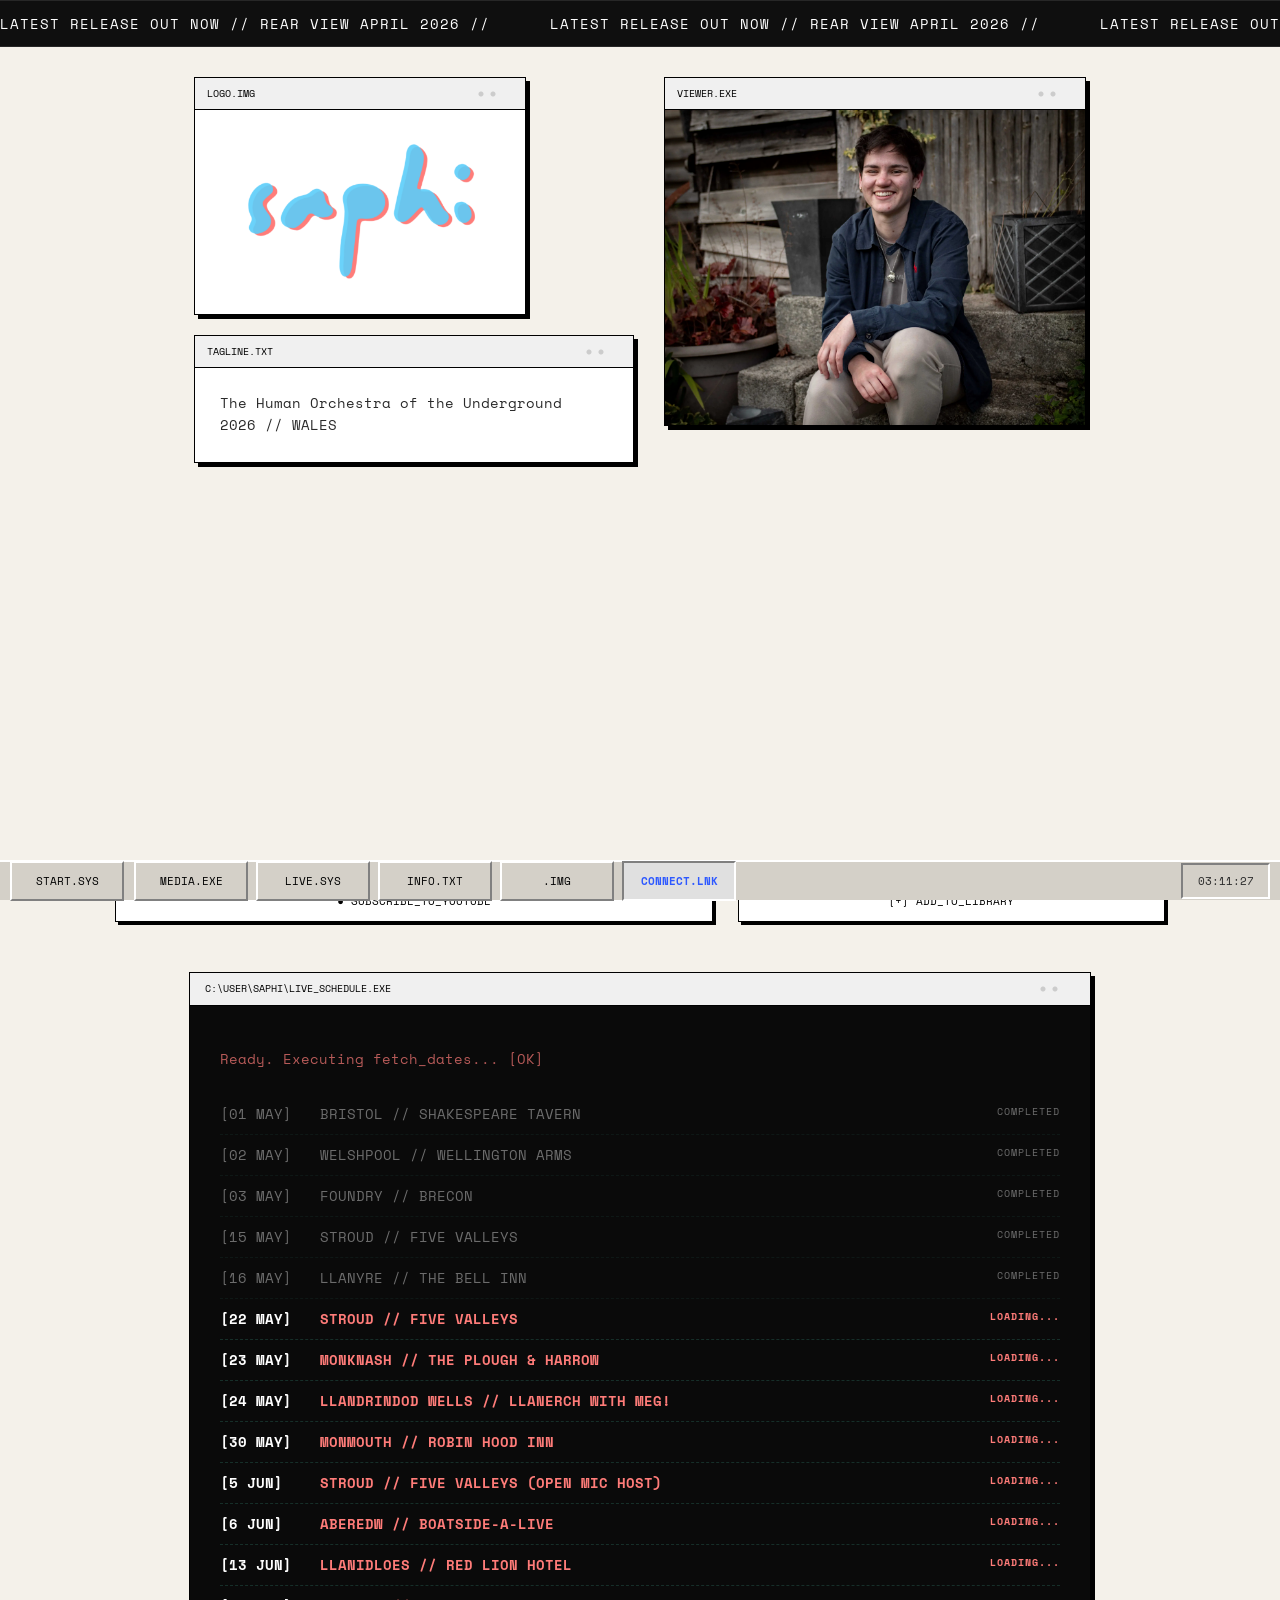
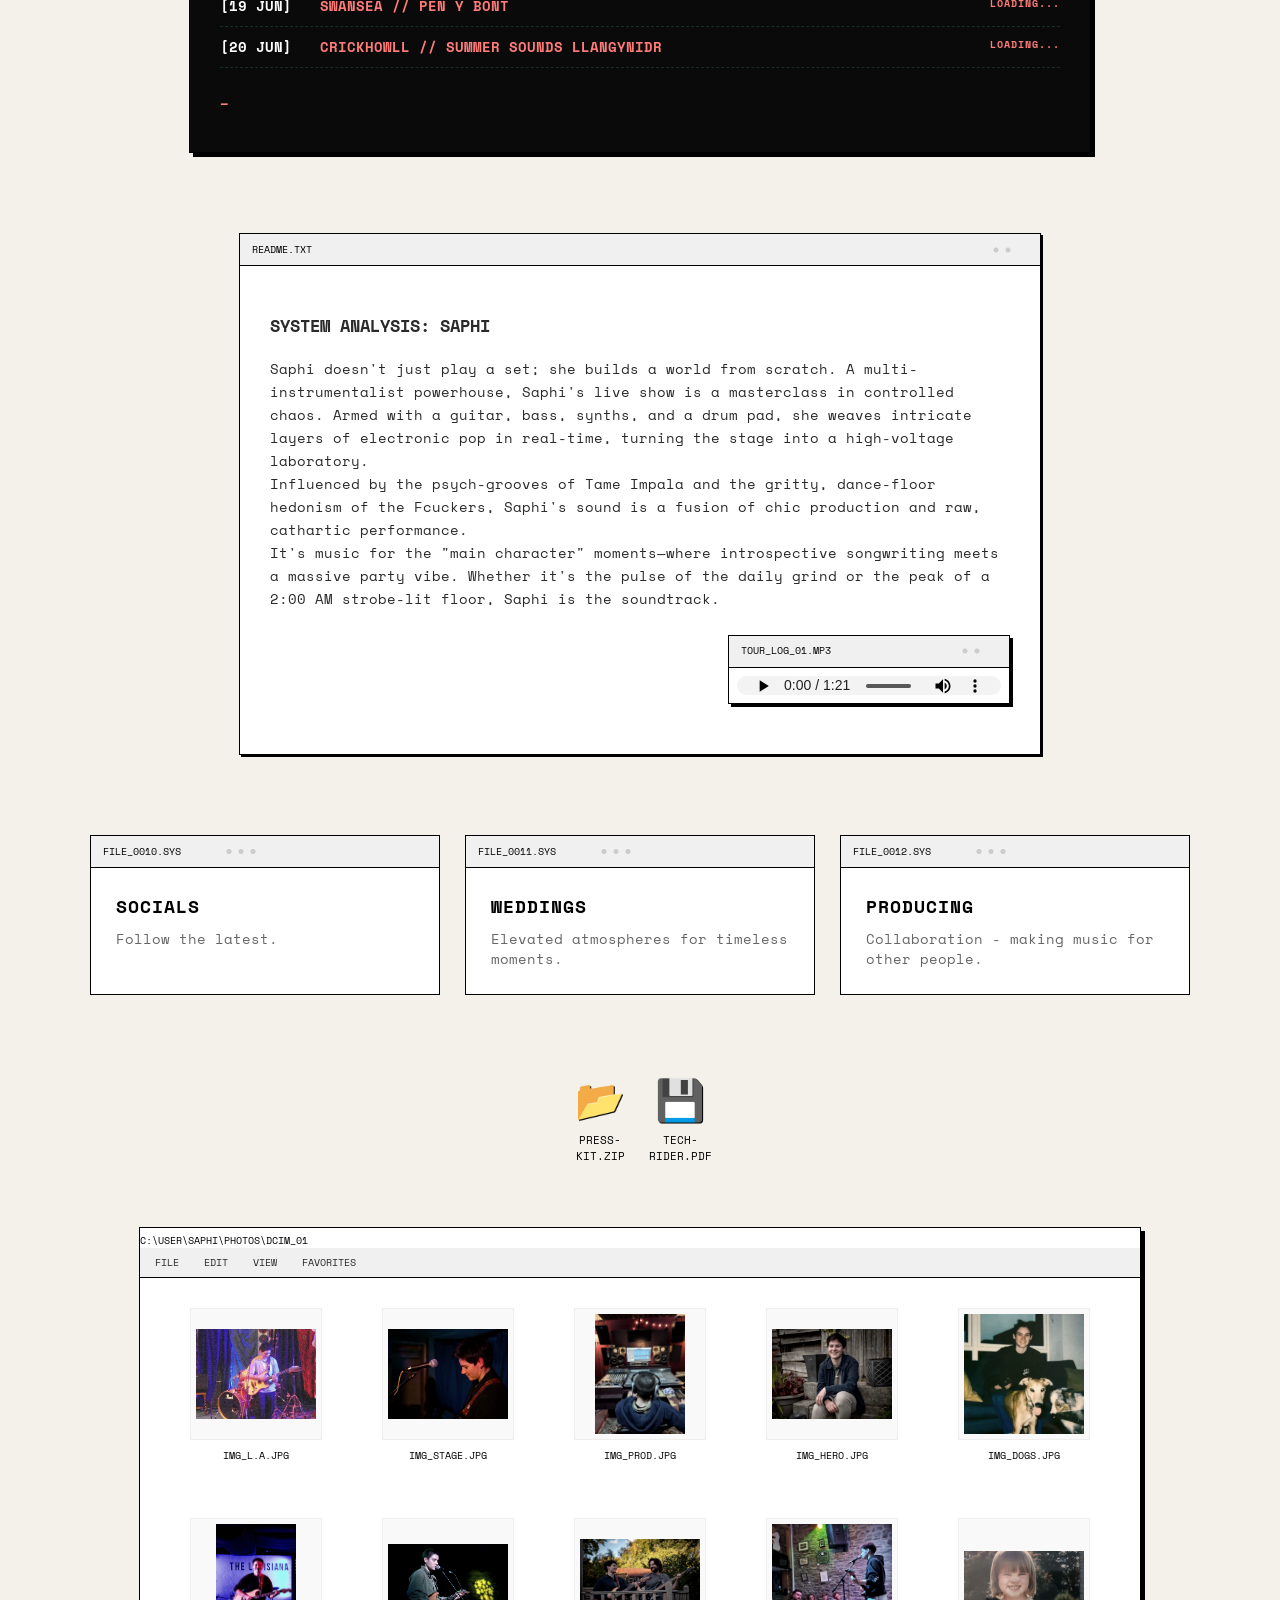
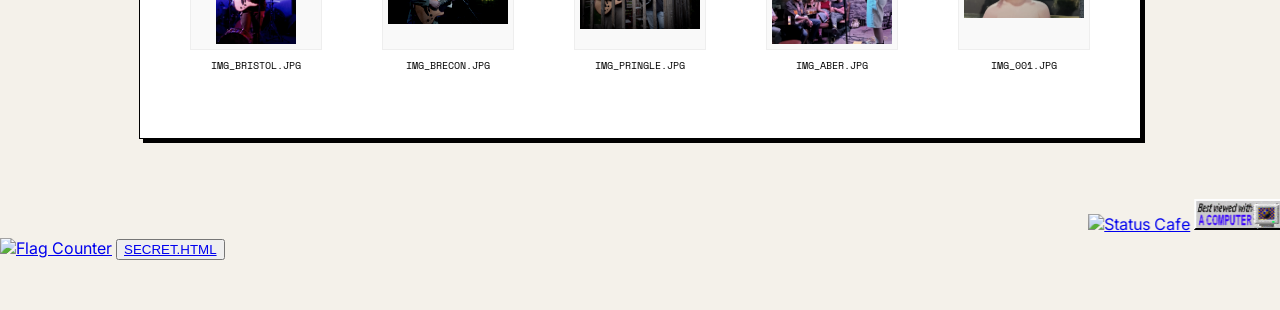
==== index.html @ 0463a161 "playlist" ====
<!DOCTYPE html>
<html lang="en">   
<head>
    <meta charset="UTF-8">
    <meta name="viewport" content="width=device-width, initial-scale=1.0">
    <title>Saphimusic | Official Site</title>
    <link rel="stylesheet" href="style.css">
    <link href="https://fonts.googleapis.com/css2?family=Inter:wght@300;600&family=Playfair+Display:ital,wght@0,700;1,700&display=swap" rel="stylesheet">
    <link href="https://fonts.googleapis.com/css2?family=Covered+By+Your+Grace&display=swap" rel="stylesheet">
    <link rel="preconnect" href="https://fonts.googleapis.com">
<link rel="preconnect" href="https://fonts.gstatic.com" crossorigin>
<link href="https://fonts.googleapis.com/css2?family=Space+Mono:ital,wght@0,400;0,700;1,400;1,700&display=swap" rel="stylesheet">
</head>
<body>
     <div id="start" class="marquee">
  <div class="marquee-content">
    <span>LATEST RELEASE OUT NOW // REAR VIEW APRIL 2026 // </span>
    <span>LATEST RELEASE OUT NOW // REAR VIEW APRIL 2026 // </span>
    <span>LATEST RELEASE OUT NOW // REAR VIEW APRIL 2026 // </span>
    <span>LATEST RELEASE OUT NOW // REAR VIEW APRIL 2026 // </span>
    <span>LATEST RELEASE OUT NOW // REAR VIEW APRIL 2026 // </span>
  </div>
</div>
<header class="hero-spread">
    <div class="hero-left">
    <div class="logo-window">
    <div class="window-header">
        <span class="window-title">LOGO.IMG</span>
    </div>
    <div class="logo-body">
        <img src="assets/saphi transp logo.png" alt="Saphi" class="main-logo">
    </div>
</div>
        
    
    <div class="journal-entry">
        <div class="window-header">
            <span class="window-title">TAGLINE.TXT</span>
        </div>
    <div class="window-body">
        The Human Orchestra of the Underground<br>
        2026 // WALES
    </div>
</div>
</div>
    </div>
    <div class="hero-right">
        <div class="hero-image-wrapper">
            <div class="window-header">
        <span class="window-title">VIEWER.EXE</span>
    </div>
            <img src="assets/headerphoto.webp" alt="Saphi Header Photo" class="film-photo">
        </div>
            </div>
    </div>
</header>
</div>
<div id="media-hub" class="bento-grid">
    <div class="video-column">
        <iframe 
            src="https://www.youtube-nocookie.com/embed/Y4W57iRIV3M?modestbranding=1&rel=0" 
            title="Saphimusic Video Player" 
            allow="accelerometer; autoplay; clipboard-write; encrypted-media; gyroscope; picture-in-picture" 
            allowfullscreen>
        </iframe>
        <a href="https://www.youtube.com/@saphi_music?sub_confirmation=1" target="_blank" class="native-sub-btn">
            ● SUBSCRIBE_TO_YOUTUBE
        </a>
    </div>

    <div class="spotify-column">
        <iframe data-testid="embed-iframe" style="border-radius:12px" src="https://open.spotify.com/embed/playlist/6NAuMjJPeT4s63pL6jgCSA?utm_source=generator" 
         width="100%" height="352" frameBorder="0" allowfullscreen="" allow="autoplay; clipboard-write; encrypted-media; fullscreen; picture-in-picture" loading="lazy"></iframe>
        <a href="https://open.spotify.com/artist/6xQpm2nmAw1nLGmpAmoLwl?si=LlvGIU2kQ_2QKgTIB2-XlQ" target="_blank" class="native-sub-btn">
            [+] ADD_TO_LIBRARY
        </a>
    </div>
</div>

<div id="live-terminal" class="terminal-window">
    <div class="window-header">
        <span class="window-title">C:\USER\SAPHI\LIVE_SCHEDULE.EXE</span>
    </div>
    <div class="terminal-body">
        <p class="terminal-cmd">Ready. Executing fetch_dates... [OK]</p>
        <div class="date-rows">
            <div class="terminal-entry past">
                <span class="term-date">[01 MAY]</span>
                <span class="term-venue">BRISTOL // SHAKESPEARE TAVERN</span>
                <span class="term-status">COMPLETED</span>
            </div>
            <div class="terminal-entry past">
                <span class="term-date">[02 MAY]</span>
                <span class="term-venue">WELSHPOOL // WELLINGTON ARMS</span>
                <span class="term-status">COMPLETED</span>
            </div>
            <div class="terminal-entry past">
                <span class="term-date">[03 MAY]</span>
                <span class="term-venue">FOUNDRY // BRECON</span>
                <span class="term-status">COMPLETED</span>
            </div>
            <div class="terminal-entry past">
                <span class="term-date">[15 MAY]</span>
                <span class="term-venue">STROUD // FIVE VALLEYS</span>
                <span class="term-status">COMPLETED</span>
            </div>
            <div class="terminal-entry past">
                <span class="term-date">[16 MAY]</span>
                <span class="term-venue">LLANYRE // THE BELL INN</span>
                <span class="term-status">COMPLETED</span>
            </div>
            <div class="terminal-entry active">
                <span class="term-date">[22 MAY]</span>
                <span class="term-venue">STROUD // FIVE VALLEYS</span>
                <span class="term-status">LOADING...</span>
            </div>
            <div class="terminal-entry active">
                <span class="term-date">[23 MAY]</span>
                <span class="term-venue">MONKNASH // THE PLOUGH & HARROW</span>
                <span class="term-status">LOADING...</span>
            </div>
            <div class="terminal-entry active">
                <span class="term-date">[24 MAY]</span>
                <span class="term-venue">LLANDRINDOD WELLS // LLANERCH WITH MEG!</span>
                <span class="term-status">LOADING...</span>
            </div>
            <div class="terminal-entry active">
                <span class="term-date">[30 MAY]</span>
                <span class="term-venue">MONMOUTH // ROBIN HOOD INN</span>
                <span class="term-status">LOADING...</span>
            </div>
            <div class="terminal-entry active">
                <span class="term-date">[5 JUN]</span>
                <span class="term-venue">STROUD // FIVE VALLEYS (OPEN MIC HOST)</span>
                <span class="term-status">LOADING...</span>
            </div>
            <div class="terminal-entry active">
                <span class="term-date">[6 JUN]</span>
                <span class="term-venue">ABEREDW // BOATSIDE-A-LIVE</span>
                <span class="term-status">LOADING...</span>
            </div>
            <div class="terminal-entry active">
                <span class="term-date">[13 JUN]</span>
                <span class="term-venue">LLANIDLOES // RED LION HOTEL</span>
                <span class="term-status">LOADING...</span>
            </div>
            <div class="terminal-entry active">
                <span class="term-date">[19 JUN]</span>
                <span class="term-venue">SWANSEA // PEN Y BONT</span>
                <span class="term-status">LOADING...</span>
            </div>
            <div class="terminal-entry active">
                <span class="term-date">[20 JUN]</span>
                <span class="term-venue">CRICKHOWLL // SUMMER SOUNDS LLANGYNIDR</span>
                <span class="term-status">LOADING...</span>
            </div>
        </div>
        <p class="terminal-cursor">_</p>
    </div>
</div>
<div id="readme.txt" class="description-window">
    <div class="window-header">
        <span class="window-title">README.TXT</span>
    </div>
    <div class="description-content">
        <h3>SYSTEM ANALYSIS: SAPHI</h3>
        <p>Saphi doesn't just play a set; she builds a world from scratch. A multi-instrumentalist powerhouse, Saphi's live show is a masterclass in controlled chaos. 
        Armed with a guitar, bass, synths, and a drum pad, she weaves intricate layers of electronic pop in real-time, turning the stage into a high-voltage laboratory. <br>
        Influenced by the psych-grooves of Tame Impala and the gritty, dance-floor hedonism of the Fcuckers, Saphi's sound is a fusion of chic production and raw, cathartic performance. <br>
        It's music for the "main character" moments—where introspective songwriting meets a massive party vibe. 
        Whether it's the pulse of the daily grind or the peak of a 2:00 AM strobe-lit floor, Saphi is the soundtrack.   
        </p> 
        <div class="stray-audio">
            <div class="window-header">
        <span class="window-title">TOUR_LOG_01.mp3</span>
    </div>
    <audio controls class="minimal-player">
        <source src="assets/WhatsApp Audio 2026-03-28 at 17.05.54.mp3" type="audio/mpeg">
    </audio>
    </div>
    </div>
</div>
<section class="chapter-links">
    <a href="https://linktr.ee/saphimusic" target="_blank" class="chapter-box box-socials" data-id="010">
        <div class="chapter-box-content">
        <h2>Socials</h2>
        <p>Follow the latest.</p>
        </div>
    </a>
    <a href="https://saphiweddings.co.uk/" target="_blank" class="chapter-box box-weddings" data-id="011">
        <div class="chapter-box-content">
        <h2>Weddings</h2>
        <p>Elevated atmospheres for timeless moments.</p>
        </div>
    </a>
    <a href="https://saphimusic.co.uk/production" target="_blank" class="chapter-box box-producing" data-id="012">
        <div class="chapter-box-content">
        <h2>Producing</h2>
        <p>Collaboration - making music for other people. </p>
        </div>
    </a>
</section>
<div class="desktop-icons-container">
    
    <a href="assets/saphi.EPK.pdf" class="desktop-icon" download>
        <div class="icon-image">📂</div>
        <div class="icon-label">PRESS-KIT.ZIP</div>
    </a>

    <a href="assets/saphi.RIDER.pdf" class="desktop-icon">
        <div class="icon-image">💾</div>
        <div class="icon-label">TECH-RIDER.PDF</div>
    </a>

</div>

<div id="img" class="explorer-window">
    <div class="window-header">
        <span class="window-title">C:\USER\SAPHI\PHOTOS\DCIM_01</span>
    </div>
    <div class="explorer-toolbar">
        <span>File</span> <span>Edit</span> <span>View</span> <span>Favorites</span>
    </div>
    <div class="file-grid">
        <div class="file-item">
            <div class="file-icon-wrapper">
                <img src="assets/LA.webp">
            </div>
            <span class="file-name">IMG_L.A.JPG</span>
        </div>
        
        <div class="file-item">
            <div class="file-icon-wrapper">
                <img src="assets/saphi stage.webp">
            </div>
            <span class="file-name">IMG_STAGE.JPG</span>
        </div>

        <div class="file-item">
            <div class="file-icon-wrapper">
                <img src="assets/prod.webp">
            </div>
            <span class="file-name">IMG_PROD.JPG</span>
        </div>

        <div class="file-item">
            <div class="file-icon-wrapper">
                <img src="assets/headerphoto.webp">
            </div>
            <span class="file-name">IMG_HERO.JPG</span>
        </div>

        <div class="file-item">
            <div class="file-icon-wrapper">
                <img src="assets/dogs.webp">
            </div>
            <span class="file-name">IMG_DOGS.JPG</span>
        </div>

        <div class="file-item">
            <div class="file-icon-wrapper">
                <img src="assets/louisiana.webp">
            </div>
            <span class="file-name">IMG_BRISTOL.JPG</span>
        </div>

        <div class="file-item">
            <div class="file-icon-wrapper">
                <img src="assets/foundry2.webp">
            </div>
            <span class="file-name">IMG_BRECON.JPG</span>
        </div>

        <div class="file-item">
            <div class="file-icon-wrapper">
                <img src="assets/js.webp">
            </div>
            <span class="file-name">IMG_PRINGLE.JPG</span>
        </div>

        <div class="file-item">
            <div class="file-icon-wrapper">
                <img src="assets/bank vault.webp">
            </div>
            <span class="file-name">IMG_ABER.JPG</span>
        </div>
        <div class="file-item">
            <div class="file-icon-wrapper">
                <img src="assets/kid.webp">
            </div>
            <span class="file-name">IMG_001.JPG</span>
        </div>

    </div>
</div>

<div class="system-taskbar">
    <a href="#start" class="task-tab">START.SYS</a>
    
    <div class="task-tabs">
        <a href="#media-hub" class="task-tab">MEDIA.EXE</a>
        
        <a href="#live-terminal" class="task-tab">LIVE.SYS</a>
        <a href="#readme.txt" class="task-tab">INFO.TXT</a>
        <a href="#img" class="task-tab">.IMG</a>
        <a href="https://linktr.ee/saphimusic" target="_blank" class="task-tab highlight">CONNECT.LNK</a>
    </div>
    <div class="system-clock">00:00:00</div>
</div>
</div>
<div class="button-wall">
            <marquee> 
                <a href="https://status.cafe"><img src="https://status.cafe/assets/button.png" alt="Status Cafe"/></a>
             <img src="assets/computer.gif">
             <img src="assets/queer coded.png">
             <img src="assets/jack.gif">
             <img src="assets/gmail.gif">
             <img src="assets/nyan-cat.gif">
             <img src="assets/Macintosh.gif">
             <img src="assets/pictochat.gif">
             <img src="assets/drumset button.gif">
             <img src="assets/html.gif">
             <img src="assets/nocookie.gif">
            </marquee>
         </div>
<a href="http://s01.flagcounter.com/more/iLA"><img src="https://s01.flagcounter.com/count/iLA/bg_F4F1EA/txt_000000/border_CCCCCC/columns_2/maxflags_10/viewers_0/labels_0/pageviews_1/flags_0/percent_0/" alt="Flag Counter" border="0"></a>
<button>
    <a href="secret.html" class="secret">SECRET.HTML</a>
</button>
</body>
</html>
<script>
const sections = document.querySelectorAll('section, .bento-grid, .chapter-links');
const body = document.body;

const options = { threshold: 0.3 }; // Trigger when 30% of section is visible

const observer = new IntersectionObserver((entries) => {
    entries.forEach(entry => {
        if (entry.isIntersecting) {
            // Remove all existing themes
            body.classList.remove('theme-bento-grid', 'theme-chapters', 'theme-description');
            
            // Add theme based on the section's ID or class
            if (entry.target.classList.contains('bento-grid')) body.classList.add('theme-live');
            if (entry.target.classList.contains('chapter-links')) body.classList.add('theme-chapters');
            if (entry.target.classList.contains('description-section')) body.classList.add('theme-description');
        }
    });
}, options);

sections.forEach(section => observer.observe(section));

// REAL-TIME SYSTEM CLOCK
function updateClock() {
    const now = new Date();
    
    // Format: HH:MM:SS (or remove :ss if you want it cleaner)
    const hours = String(now.getHours()).padStart(2, '0');
    const minutes = String(now.getMinutes()).padStart(2, '0');
    const seconds = String(now.getSeconds()).padStart(2, '0');
    
    const timeString = `${hours}:${minutes}:${seconds}`;
    
    // Target the clock div
    const clockElement = document.querySelector('.system-clock');
    if (clockElement) {
        clockElement.textContent = timeString;
    }
}

// Run immediately, then every second
updateClock();
setInterval(updateClock, 1000);

// BOOT SEQUENCE (Staggered Window Entry)
document.addEventListener("DOMContentLoaded", () => {
    const windows = document.querySelectorAll('.chapter-box, .video-card, .spotify-card, .terminal-window');
    windows.forEach((win, index) => {
        win.style.opacity = "0";
        win.style.transform = "translateY(20px)";
        setTimeout(() => {
            win.style.transition = "all 0.5s ease";
            win.style.opacity = "1";
            win.style.transform = "translateY(0)";
        }, 200 * index);
    });
});
</script>
---- style.css ----
/* --- 0. FONTS --- */
@import url('https://fonts.googleapis.com/css2?family=Covered+By+Your+Grace&family=Inter:wght@300;400;800&family=Playfair+Display:ital,wght@0,400;0,700;1,400&family=Space+Mono:ital,wght@0,400;0,700;1,400;1,700&display=swap');
html {
    scroll-behavior: smooth;
    /* Offset for the fixed taskbar if needed */
    scroll-padding-bottom: 50px; 
}
/* --- 1. CORE THEME --- */
:root {
    --paper: #f4f1ea;   
    --ink: #2a2a2a;     
    --accent: #8c8c8c;
    
    /* System OS Additions */
    --sys-grey: #d4d0c8;     /* Classic Win95 Silver */
    --sys-blue: #2e59ff;     /* Saphi Blue / Header Blue */
    --term-pink: #ff7c79;   /* Matrix/Terminal Green */
}

body {
    background-color: var(--paper);
    color: var(--ink);
    font-family: 'Inter', sans-serif;
    margin: 0;
    padding: 0;
    overflow-x: hidden;
    /* Added to ensure the taskbar doesn't cover content later */
    padding-bottom: 50px; 
}

/*1.2 MARQUEE BANNER*/
.marquee {
  overflow: hidden;
  white-space: nowrap;
  background: #0f0f0f;
  color: #ffffff;
  padding: 12px 0;
  border-top: 1px solid rgba(255,255,255,0.1);
  border-bottom: 1px solid rgba(255,255,255,0.1);
  display: flex;
}

.marquee-content {
  display: flex;
  white-space: nowrap;
  /* Adjust 20s to change speed */
  animation: continuous-scroll 40s linear infinite;
}

.marquee-content span {
  display: inline-block;
  padding-right: 60px; /* The gap between the repeated phrases */
  font-family: 'Space Mono', monospace;
  font-size: 0.9rem;
  letter-spacing: 1px;
}

@keyframes continuous-scroll {
  0% {
    transform: translateX(0);
  }
  100% {
    /* We move it exactly half its total width */
    transform: translateX(-50%);
  }
}


/* --- 2. NAVIGATION --- */
nav {
    display: flex;
    justify-content: flex-end;
    padding: 1.5rem 5%; /* Tightened padding for a sleeker look */
    text-transform: uppercase;
    letter-spacing: 0.15rem;
    font-size: 0.75rem;
    font-family: 'Space Mono', monospace; /* Swapped to system font */
}

nav a {
    text-decoration: none;
    color: var(--ink);
    margin-left: 2.5rem;
    transition: all 0.2s ease;
    position: relative;
}

/* Subtle hover: instead of just fading, let's give it a system highlight */
nav a:hover {
    color: var(--sys-blue);
    opacity: 1;
}

/* Optional: A tiny dot or underline for the current page/hover */
nav a:hover::after {
    content: "";
    position: absolute;
    bottom: -5px;
    left: 0;
    width: 100%;
    height: 1px;
    background: var(--sys-blue);
}

/* --- UNIVERSAL DOT SYSTEM --- */

/* This adds the dots to the right side of ANY window header */
.logo-window::before,
.journal-entry::before, 
.hero-image-wrapper::before,
.chapter-box::before,
#live-terminal .window-header::after,
.description-window .window-header::after {
    /* If it's a pseudo-element (::after), we need to give it size */
    content: ""; 
    display: inline-block;
    width: 40px;
    height: 10px;
    
    /* Default Grey Dots */
    background-image: 
        radial-gradient(circle, #ccc 2px, transparent 3px),
        radial-gradient(circle, #ccc 2px, transparent 3px),
        radial-gradient(circle, #ccc 2px, transparent 3px);
    background-repeat: no-repeat;
    background-position: 
        calc(100% - 0px) center, 
        calc(100% - 12px) center, 
        calc(100% - 24px) center;
    transition: background-image 0.2s ease;
}

/* THE HOVER COLOR MAGIC */
.logo-window:hover::before,
.journal-entry:hover::before, 
.hero-image-wrapper:hover::before,
.chapter-box:hover::before,
#live-terminal:hover .window-header::after,
.description-window:hover .window-header::after {
    background-image: 
        radial-gradient(circle, #ff7c79 2px, transparent 3px),
        radial-gradient(circle, #5bfad5 2px, transparent 3px),
        radial-gradient(circle, #5bcefa 2px, transparent 3px) !important;
}

/* Fix Terminal/Description Header Alignment */
#live-terminal .window-header, 
.description-window .window-header {
    display: flex;
    justify-content: space-between;
    align-items: center;
}

/* Kill any remaining stray manual dot styles */
.window-dots { display: none !important; }

/* --- 3. HERO SPREAD (CLEANED & SYNCED) --- */

.hero-spread {
    display: flex;
    align-items: flex-start;
    justify-content: center; 
    gap: 30px;
    max-width: 1000px;
    margin: 30px auto;
    padding: 0 5%;
}

.hero-left {
    flex: 1;
    max-width: 440px;
    display: flex;
    flex-direction: column;
    gap: 20px;
}

/* THE WINDOWS (Now standard across the site) */
.logo-window, .journal-entry, .hero-image-wrapper {
    background: #ffffff;
    border: 1px solid #000;
    box-shadow: 4px 4px 0px #000;
    display: flex;
    flex-direction: column;
    overflow: hidden;
    padding: 0 !important; 
}

/* 1. DELETE OLD RELICS: These were causing the ghosting in Figure 2 */
.logo-window::before,
.journal-entry::before, 
.hero-image-wrapper::before,
.logo-window:hover::before,
.journal-entry:hover::before, 
.hero-image-wrapper:hover::before {
    display: none !important;
    content: none !important;
}

/* 2. STYLE THE ACTUAL HEADERS (Matching Terminal/README) */
.logo-window .window-header,
.journal-entry .window-header,
.hero-image-wrapper .window-header {
    height: 32px;
    background: #f0f0f0;
    border-bottom: 1px solid #000;
    padding: 0 12px;
    display: flex;
    align-items: center;
    justify-content: space-between; /* Keeps title left, dots right */
    box-sizing: border-box;
}

/* 3. UNIVERSAL DOTS VIA ::AFTER */
.logo-window .window-header::after,
.journal-entry .window-header::after,
.hero-image-wrapper .window-header::after {
    content: "";
    width: 40px;
    height: 10px;
    display: inline-block;
    background-image: 
        radial-gradient(circle, #ccc 2px, transparent 3px),
        radial-gradient(circle, #ccc 2px, transparent 3px),
        radial-gradient(circle, #ccc 2px, transparent 3px);
    background-repeat: no-repeat;
    background-position: 
        calc(100% - 0px) center, 
        calc(100% - 12px) center, 
        calc(100% - 24px) center;
    transition: background-image 0.2s ease;
}

/* 4. HOVER GLOW EFFECT */
.logo-window:hover .window-header::after,
.journal-entry:hover .window-header::after,
.hero-image-wrapper:hover .window-header::after {
    background-image: 
        radial-gradient(circle, #ff7c79 2px, transparent 3px),
        radial-gradient(circle, #5bfad5 2px, transparent 3px),
        radial-gradient(circle, #5bcefa 2px, transparent 3px) !important;
}

/* THE CONTENT BODIES */
.logo-body, .window-body {
    padding: 25px;
    font-family: 'Space Mono', monospace;
    font-size: 0.85rem;
    line-height: 1.6;
}

/* LOGO SPECIFIC */
.logo-window { width: fit-content; }
.logo-body { padding: 30px 40px; }
.main-logo {
    width: 250px;
    display: block;
    height: auto;
}

/* IMAGE SPECIFIC */
.hero-image-wrapper {
    flex: 1;
    max-width: 420px;
}
.film-photo {
    width: 100%;
    display: block;
    filter: contrast(1.05) saturate(0.9);
}

/* Mobile Alignment */
@media (max-width: 850px) {
    .hero-spread { flex-direction: column; align-items: center; }
    .hero-left, .hero-image-wrapper { width: 100%; max-width: 100%; }
    .logo-window { width: 100%; }
    .logo-body { display: flex; justify-content: center; }
}
/* --- 4. THE SYSTEM TASKBAR (Functional) --- */
.system-taskbar {
    position: fixed;
    bottom: 0;
    left: 0;
    width: 100%;
    height: 40px;
    background: #d4d0c8; 
    border-top: 2px solid #ffffff;
    display: flex;
    align-items: center;
    padding: 2px 10px;
    z-index: 99999;
    box-sizing: border-box;
    font-family: 'Space Mono', monospace;
}

.task-tabs {
    display: flex;
    gap: 4px;
    flex-grow: 1;
    align-items: center;
}

.task-tab {
    background: #d4d0c8;
    border: 2px solid;
    border-color: #ffffff #808080 #808080 #ffffff;
    padding: 2px 12px;
    font-size: 11px;
    text-decoration: none;
    color: #000;
    display: flex;
    align-items: center;
    height: 28px;
    user-select: none;
}

/* Mechanical Click Feel */
.task-tab:active {
    border-color: #808080 #ffffff #ffffff #808080;
    padding: 3px 11px 1px 13px;
}

/* The 'Current Section' highlight */
.task-tab.highlight {
    background: #e0e0e0;
    border-color: #808080 #ffffff #ffffff #808080;
    font-weight: bold;
    color: #2e59ff;
}

/* THE CLOCK INSET */
.system-clock {
    background: #d4d0c8;
    border: 2px solid;
    border-color: #808080 #ffffff #ffffff #808080;
    padding: 2px 10px;
    font-size: 11px;
    margin-left: 10px;
    height: 28px;
    display: flex;
    align-items: center;
    /* Add these two lines: */
    min-width: 65px; 
    justify-content: center;
}

/* MOBILE FIX: Hide less important tabs if they overflow */
@media (max-width: 600px) {
    .task-tabs {
        overflow: hidden;
    }
    .task-tab:nth-child(n+3) {
        display: none;
    }
}

/* --- 5. THE MODULAR HUB (Height Alignment) --- */
#media-hub {
    display: grid !important;
    grid-template-columns: 1.4fr 1fr !important;
    gap: 25px;
    max-width: 1050px;
    margin: 50px auto;
    padding: 0 5%;
    /* This ensures both columns take up the same vertical space */
    align-items: stretch; 
}

.video-column, .spotify-column {
    display: flex;
    flex-direction: column;
    /* This pushes the buttons to the very bottom so they align */
    justify-content:沟通; 
}

/* Force YouTube to a specific height if you want total pixel-perfection, 
   or let it stay 16/9 and we'll match Spotify to it */
.video-column iframe {
    width: 100%;
    height: 352px;
    aspect-ratio: 16/9;
    border: none;
    display: block;
}

.spotify-column iframe {
    width: 100%;
    /* We change height to 100% so it fills the flex container, 
       but we give it a min-height so it doesn't collapse */
    height: 100% !important;
    min-height: 352px; 
    border: none;
    border-radius: 12px;
}

.native-sub-btn {
    margin-top: 15px; /* Consistent gap from the player above */
    font-family: 'Space Mono', monospace;
    font-size: 11px;
    text-transform: uppercase;
    text-decoration: none;
    color: #000;
    border: 1px solid #000;
    padding: 12px;
    text-align: center;
    background: #fff;
    box-shadow: 3px 3px 0px #000;
    transition: all 0.1s ease;
}

.native-sub-btn:hover {
    transform: translate(1px, 1px);
    box-shadow: 2px 2px 0px #000;
    background: #f0f0f0;
}
/* Mobile: Stack them */
@media (max-width: 850px) {
    #media-hub {
        grid-template-columns: 1fr !important;
    }
}

/* --- 4. THE TASKBAR (Spacing Fix) --- */
.system-taskbar {
    /* ... keep your existing position/bg settings ... */
    display: flex;
    justify-content: flex-start;
    padding: 0 10px;
    gap: 10px;
}

.task-tabs {
    display: flex;
    gap: 8px; /* Increased gap so buttons don't touch */
    align-items: center;
}

.task-tab {
    /* ... keep your existing border/bg settings ... */
    padding: 4px 15px; /* More horizontal padding for better click area */
    white-space: nowrap; /* Prevents text from wrapping inside the button */
    min-width: 80px; /* Gives them a consistent "system" look */
    justify-content: center;
}

/* Responsive: Only stack when the screen is actually small */
@media (max-width: 950px) {
    .bento-grid {
        grid-template-columns: 1fr !important;
    }
}

/* --- UPDATED DESCRIPTION WINDOW (README.TXT) --- */
.description-window {
    position: relative; 
    max-width: 800px;
    margin: 40px auto 80px auto;
    background: #ffffff;
    border: 1px solid #000;
    box-shadow: 2px 2px 0px #000;
    z-index: 1;
}

/* MATCHING THE CHAPTER BOX HEADER EXACTLY */
.description-window .window-header {
    height: 32px; /* Matching the chapter-box::before height */
    background: #f0f0f0;
    border-bottom: 1px solid #000;
    padding: 0 12px;
    display: flex;
    align-items: center; /* Vertical center */
    justify-content: space-between;
    box-sizing: border-box;
}

.description-window .window-title {
    font-family: 'Space Mono', monospace;
    font-size: 10px; /* Matching chapter text size */
    text-transform: uppercase;
    color: #000;
}

/* MATCHING THE 3-DOT CONTROL VISUALS */
.window-dots {
    display: flex;
    align-items: center;
    width: 40px; /* Space for the 3 dots */
    height: 100%;
    
    /* Using the same radial gradient logic from the links */
    background-image: 
        radial-gradient(circle, #ccc 2px, transparent 3px),
        radial-gradient(circle, #ccc 2px, transparent 3px),
        radial-gradient(circle, #ccc 2px, transparent 3px);
    background-repeat: no-repeat;
    background-position: 
        calc(100% - 0px) center, 
        calc(100% - 12px) center, 
        calc(100% - 24px) center;
}

/* Optional: Make the dots turn color on hover to match the others */
.description-window:hover .window-dots {
    background-image: 
        radial-gradient(circle, #ff7c79 2px, transparent 3px),
        radial-gradient(circle, #5bfad5 2px, transparent 3px),
        radial-gradient(circle, #5bcefa 2px, transparent 3px);
}

.description-content {
    padding: 30px;
    font-family: 'Space Mono', monospace;
    font-size: 0.9rem;
    line-height: 1.6;
    clear: both; /* Safety for the floating audio */
}
/* --- SYSTEM OS: STRAY AUDIO WINDOW --- */
.stray-audio {
    /* 1. POSITIONING: Float right so text wraps around it */
    float: right;
    position: relative;
    width: 280px; /* Controlled width */
    margin: 10px 0 20px 20px; /* Space between text and window */
    
    /* 2. VISUALS: Minimalist Window */
    background: #ffffff;
    border: 1px solid #000;
    box-shadow: 3px 3px 0px #000;
    z-index: 5;
    display: flex;
    flex-direction: column;
}

/* THE WINDOW HEADER */
.stray-audio .caption {
    background: #f0f0f0;
    border-bottom: 1px solid #000;
    padding: 5px 10px;
    margin: 0;
    font-family: 'Space Mono', monospace;
    font-size: 10px;
    color: #000;
    text-transform: uppercase;
    display: flex;
    justify-content: space-between;
    align-items: center;
}

/* Window Control Dots */
.stray-audio .caption::after {
    content: "● ● ●";
    font-size: 6px;
    color: #ccc;
    letter-spacing: 2px;
}

/* THE PLAYER: Fixed to fit the window */
.minimal-player {
    display: block;
    width: 100%;       /* Fills the 280px */
    max-width: 100%;   /* Cannot overflow */
    height: 35px;      /* Slimmer player profile */
    padding: 8px;
    box-sizing: border-box;
    filter: grayscale(1); /* Monochrome OS vibe */
}

/* HOVER STATE */
.stray-audio:hover {
    box-shadow: 4px 4px 0px #5bcefa; /* Subtle Saphi Blue highlight */
    transform: translateY(-1px);
    transition: all 0.2s ease;
}

/* CLEARFIX: Ensures the next section (Live Schedule) stays below the description */
.description-content::after {
    content: "";
    display: table;
    clear: both;
}

/* MOBILE: Stack the player so it doesn't squish the text on small screens */
@media (max-width: 600px) {
    .stray-audio {
        float: none;
        width: 100%;
        margin: 20px 0;
    }
}

/* --- 6. LIVE TERMINAL --- */
#live-terminal {
    background: #0a0a0a;
    border: 1px solid #000;
    box-shadow: 4px 4px 0px #000;
    max-width: 900px;
    margin: 30px auto 80px;
    display: flex;
    flex-direction: column;
    overflow: hidden;
}

/* OS Header Bar */
#live-terminal .window-header {
    height: 32px;
    background: #f0f0f0;
    border-bottom: 1px solid #000;
    padding: 0 15px;
    display: flex;
    align-items: center;
    justify-content: space-between;
}

.window-title {
    font-family: 'Space Mono', monospace;
    font-size: 10px;
    color: #000;
}

.window-dots { display: flex; gap: 6px; }
.window-dots span {
    width: 6px; height: 6px; border-radius: 50%; background: #ccc;
}

/* Terminal Content */
.terminal-body {
    padding: 30px;
    font-family: 'Space Mono', monospace;
    color: var(--term-pink); /* Your Green/Cyan */
    font-size: 0.85rem;
}

.terminal-cmd { margin-bottom: 25px; opacity: 0.7; }

/* The Data Grid */
.terminal-entry {
    display: grid;
    grid-template-columns: 100px 1fr 120px; /* Precise columns for alignment */
    padding: 10px 0;
    border-bottom: 1px dashed rgba(91, 250, 213, 0.15);
}

.terminal-entry.past { opacity: 0.4; color: #fff; }
.terminal-entry.active { color: var(--term-pink); font-weight: bold; }

.term-date { color: #fff; }
.term-status { text-align: right; font-size: 10px; letter-spacing: 1px; }

/* Cursor Animation */
.terminal-cursor {
    margin-top: 20px;
    font-weight: bold;
    animation: blink 1s infinite;
}

@keyframes blink { 50% { opacity: 0; } }

/* Responsive Fix */
@media (max-width: 700px) {
    .terminal-entry {
        grid-template-columns: 1fr;
        gap: 5px;
        padding: 15px 0;
    }
    .term-status { text-align: left; opacity: 0.6; }
}


/* --- 7. SYSTEM WINDOWS (3-Column Row) --- */
.chapter-links {
    display: flex;
    justify-content: center; /* Centers the row */
    gap: 25px;               /* Space between windows */
    margin: 80px auto;
    padding: 0 5%;
    max-width: 1200px;
    height: auto;            /* Let the content define the height */
}

.chapter-box {
    flex: 1;                 /* Makes all 3 boxes equal width */
    min-width: 280px;        /* Prevents them from getting too skinny */
    max-width: 350px;
    background: #ffffff;
    border: 1px solid #000;
    text-decoration: none;
    display: flex;
    flex-direction: column;
    transition: all 0.2s ease;
    position: relative;
    box-sizing: border-box;
}

/* THE WINDOW HEADER BAR */
.chapter-box::before {
    content: "FILE_0" attr(data-id) ".SYS";
    display: flex;
    align-items: center;
    width: 100%;
    height: 32px;
    background: #f0f0f0;
    border-bottom: 1px solid #000;
    padding: 0 12px;
    font-family: 'Space Mono', monospace;
    font-size: 10px;
    color: #000;
    box-sizing: border-box;
    
    /* The 3 Control Buttons (The visuals you liked) */
    background-image: 
        radial-gradient(circle, #ccc 2px, transparent 3px),
        radial-gradient(circle, #ccc 2px, transparent 3px),
        radial-gradient(circle, #ccc 2px, transparent 3px);
    background-repeat: no-repeat;
    background-position: 
        calc(100% - 12px) center, 
        calc(100% - 24px) center, 
        calc(100% - 36px) center;
}

/* THE SYSTEM HOVER */
.chapter-box:hover {
    transform: translate(-4px, -4px);
    box-shadow: 4px 4px 0px #000;
}

.chapter-box:hover::before {
    background-image: 
        radial-gradient(circle, #ff7c79 2px, transparent 3px),
        radial-gradient(circle, #5bfad5 2px, transparent 3px),
        radial-gradient(circle, #5bcefa 2px, transparent 3px);
    background-color: #e8e8e8;
}

.chapter-box-content {
    padding: 25px;
}

.chapter-box h2 {
    font-family: 'Space Mono', monospace;
    font-size: 1.1rem;
    font-weight: 700;
    margin: 0 0 10px 0;
    color: #000;
    text-transform: uppercase;
    letter-spacing: 1px;
}

.chapter-box p {
    font-family: 'Space Mono', monospace;
    color: #666;
    font-size: 0.85rem;
    line-height: 1.5;
    margin: 0;
}

/* MOBILE FIX: Stack them when the screen gets narrow */
@media (max-width: 900px) {
    .chapter-links {
        flex-direction: column;
        align-items: center;
    }
    .chapter-box {
        width: 100%;
        max-width: 400px;
    }
}

.desktop-icons-container {
    display: flex;
    gap: 0;
    padding: 0;
    justify-content: center;
    flex-wrap: wrap;
}

.desktop-icon {
    display: flex;
    flex-direction: column;
    align-items: center;
    width: 80px;
    text-decoration: none;
    cursor: pointer;
    transition: transform 0.1s;
}

.icon-image {
    font-size: 40px; /* Or use a 32x32 pixel art icon */
    margin-bottom: 5px;
    filter: drop-shadow(1px 1px 0px #000);
}

.icon-label {
    font-family: 'Space Mono', monospace;
    font-size: 11px;
    color: rgb(0, 0, 0);
    text-align: center;
    padding: 2px 4px;
    word-wrap: break-word;
    background: transparent;
    border: 1px solid transparent;
}

/* THE 'SELECTED' EFFECT */
.desktop-icon:hover .icon-label {
    background-color: #000080;
    color: rgb(255, 255, 255); /* Classic Win95 selection blue */
    border: 1px dotted #ffff00; /* Yellow dotted selection border */
}

.desktop-icon:active {
    transform: translate(1px, 1px);
}

/* --- 8. CLEANUP & MOBILE --- */
.spine, .timeline-line, .central-line {
    display: none !important;
}

@media (max-width: 900px) {
    .hero-spread { flex-direction: column; text-align: center; }
    .hero-left { padding-left: 0; }
    .bento-grid { display: flex; flex-direction: column; }
    .video-card, .spotify-card, .photo-card { 
        width: 100%; 
        transform: none !important; 
        margin-bottom: 20px; 
    }
    .chapter-links { height: auto; display: flex; flex-direction: column; align-items: center; gap: 30px; }
    .chapter-box { position: relative; width: 85%; transform: rotate(0) !important; }
}

/* --- 9. THE MEDIA EXPLORER --- */
.explorer-window {
    max-width: 1000px;
    margin: 60px auto;
    background: #fff;
    border: 1px solid #000;
    box-shadow: 4px 4px 0px #000;
}

/* The Toolbar (Very 2000s) */
.explorer-toolbar {
    background: #f0f0f0;
    border-bottom: 1px solid #000;
    padding: 5px 10px;
    display: flex;
    gap: 15px;
    font-family: 'Space Mono', monospace;
    font-size: 10px;
    text-transform: uppercase;
}

.explorer-toolbar span {
    cursor: pointer;
    padding: 2px 5px;
}

.explorer-toolbar span:hover {
    background: #000;
    color: #fff;
}

/* The File Grid */
.file-grid {
    display: grid;
    grid-template-columns: repeat(auto-fill, minmax(150px, 1fr));
    gap: 20px;
    padding: 30px;
    background: #fff;
    min-height: 400px;
}

.file-item {
    display: flex;
    flex-direction: column;
    align-items: center;
    gap: 8px;
    cursor: pointer;
    text-decoration: none;
    color: #000;
}

.file-icon-wrapper {
    width: 120px;
    height: 120px;
    border: 1px solid #eee;
    padding: 5px;
    background: #f9f9f9;
    display: flex;
    align-items: center;
    justify-content: center;
    transition: transform 0.1s ease;
}

.file-item img {
    max-width: 100%;
    max-height: 100%;
    object-fit: cover;
    filter: contrast(1.1) grayscale(0.3);
}

.file-name {
    font-family: 'Space Mono', monospace;
    font-size: 10px;
    text-align: center;
    word-break: break-all;
}

/* Hover Effect: The "Selection" Blue */
.file-item:hover .file-icon-wrapper {
    background: #2e59ff; /* Saphi Blue */
    border-color: #000;
}

.file-item:hover .file-name {
    background: #2e59ff;
    color: #fff;
}
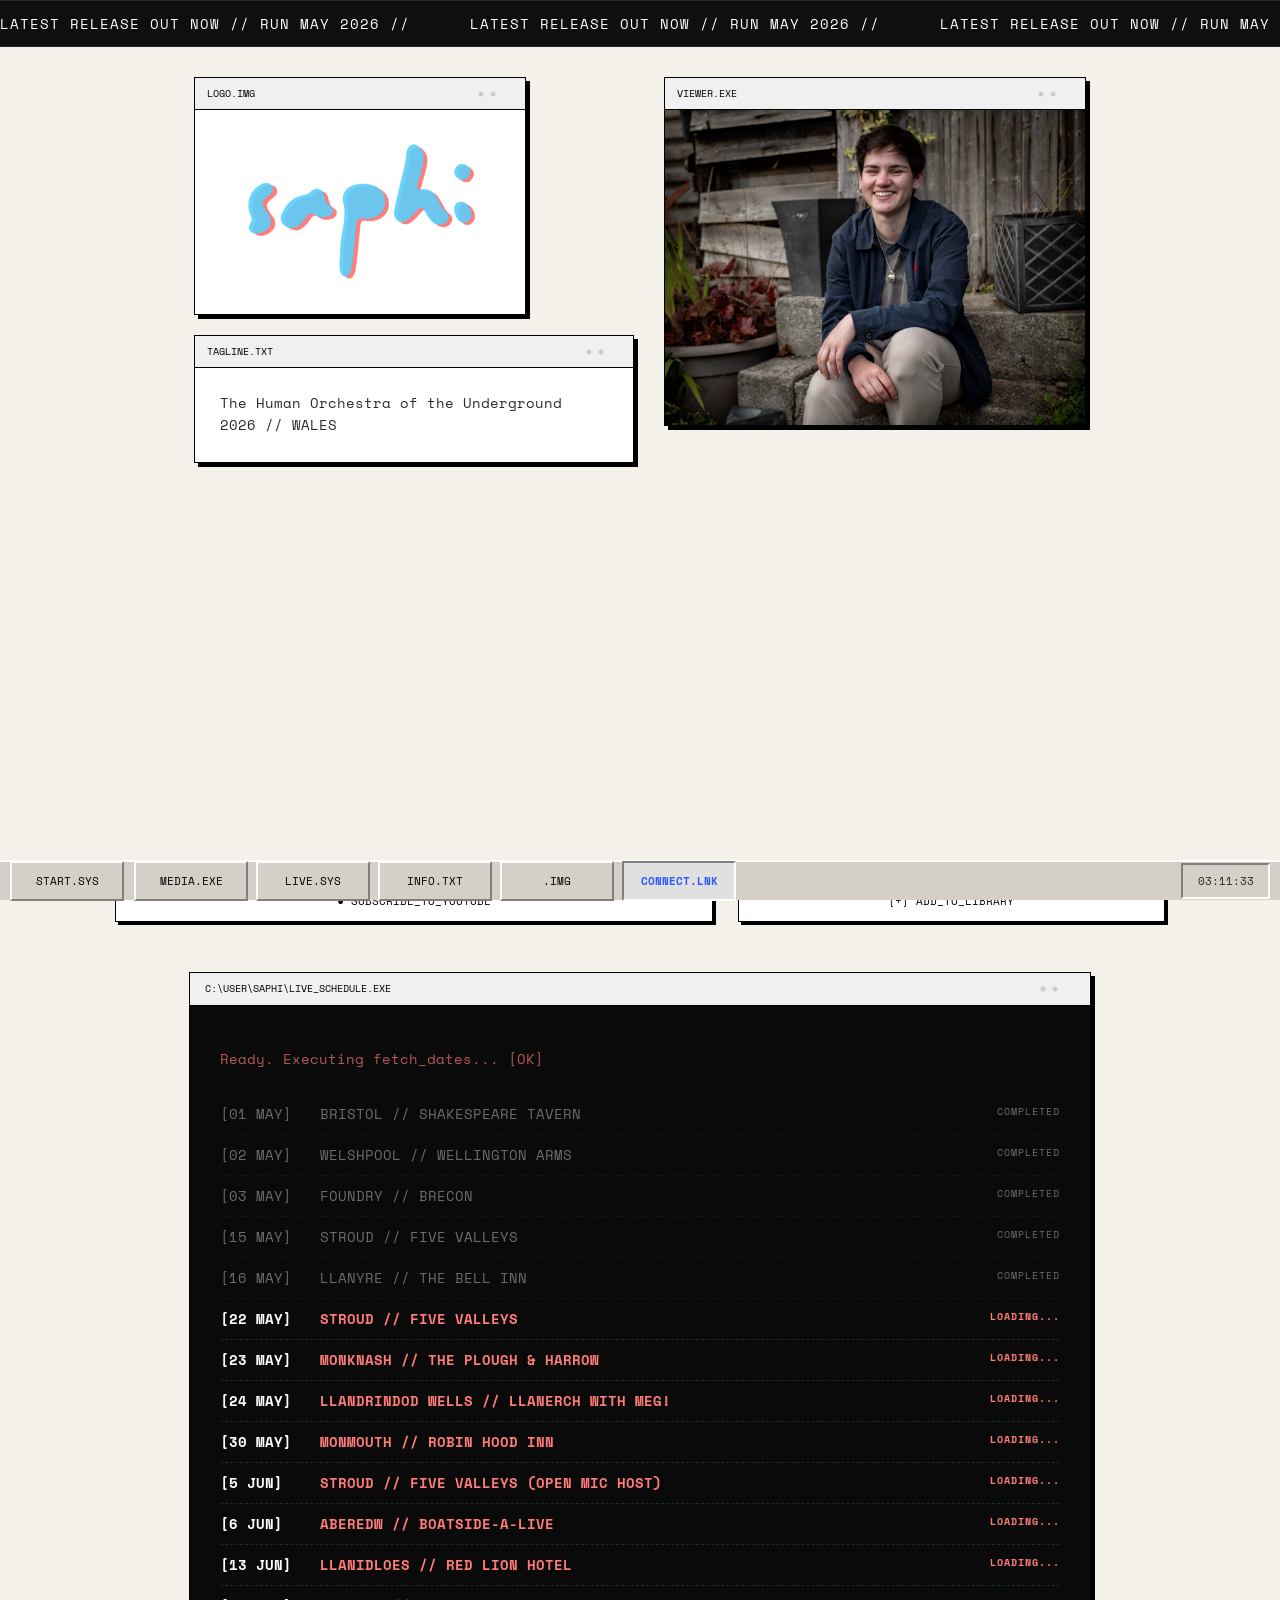
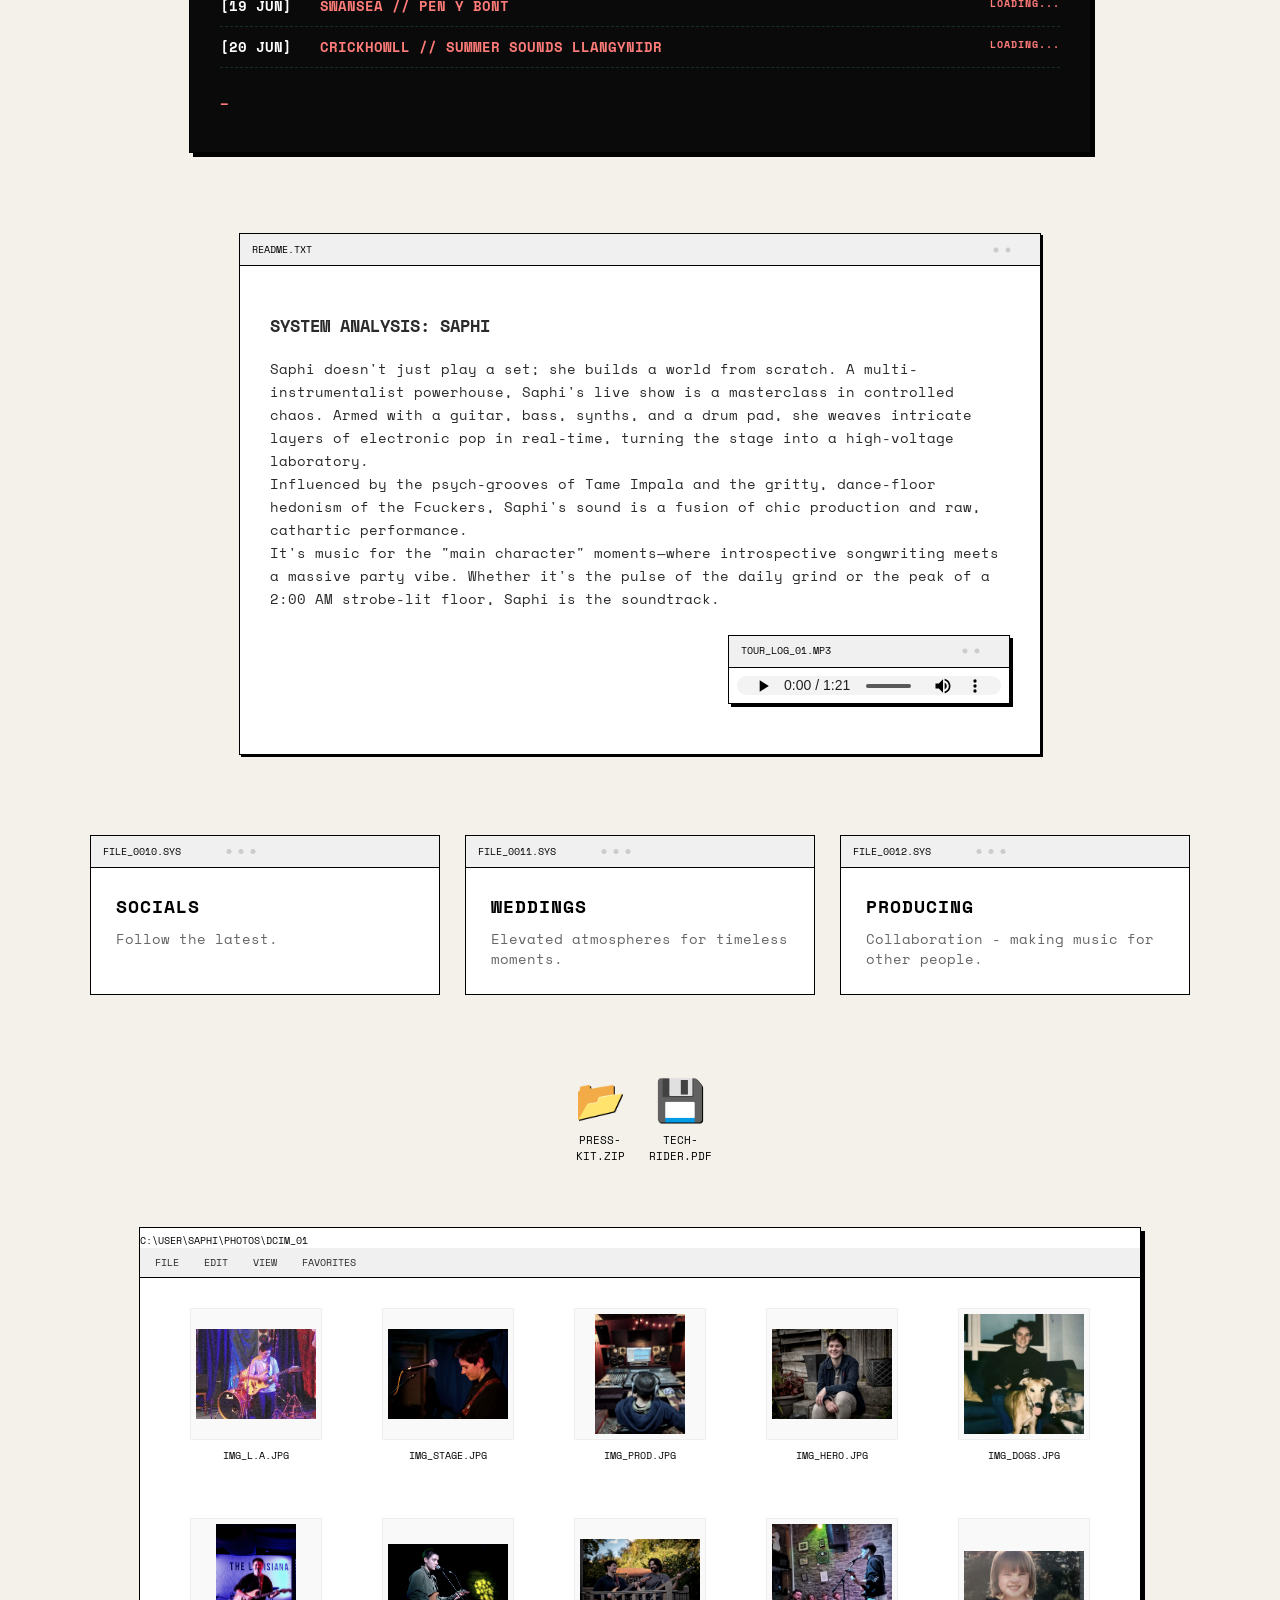
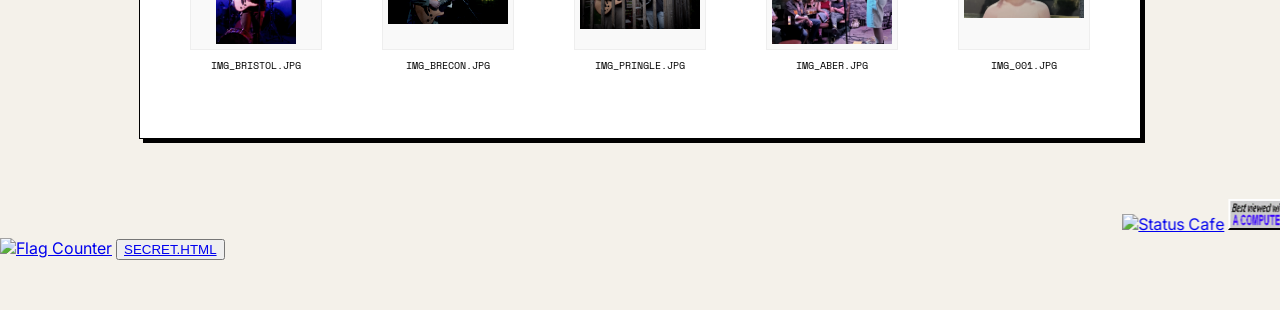
==== commit a596d9f7: "latest release" ====
--- a/index.html
+++ b/index.html
@@ -14,11 +14,11 @@
 <body>
      <div id="start" class="marquee">
   <div class="marquee-content">
-    <span>LATEST RELEASE OUT NOW // REAR VIEW APRIL 2026 // </span>
-    <span>LATEST RELEASE OUT NOW // REAR VIEW APRIL 2026 // </span>
-    <span>LATEST RELEASE OUT NOW // REAR VIEW APRIL 2026 // </span>
-    <span>LATEST RELEASE OUT NOW // REAR VIEW APRIL 2026 // </span>
-    <span>LATEST RELEASE OUT NOW // REAR VIEW APRIL 2026 // </span>
+    <span>LATEST RELEASE OUT NOW // RUN MAY 2026 // </span>
+    <span>LATEST RELEASE OUT NOW // RUN MAY 2026 // </span>
+    <span>LATEST RELEASE OUT NOW // RUN MAY 2026 // </span>
+    <span>LATEST RELEASE OUT NOW // RUN MAY 2026 // </span>
+    <span>LATEST RELEASE OUT NOW // RUN MAY 2026 // </span>
   </div>
 </div>
 <header class="hero-spread">
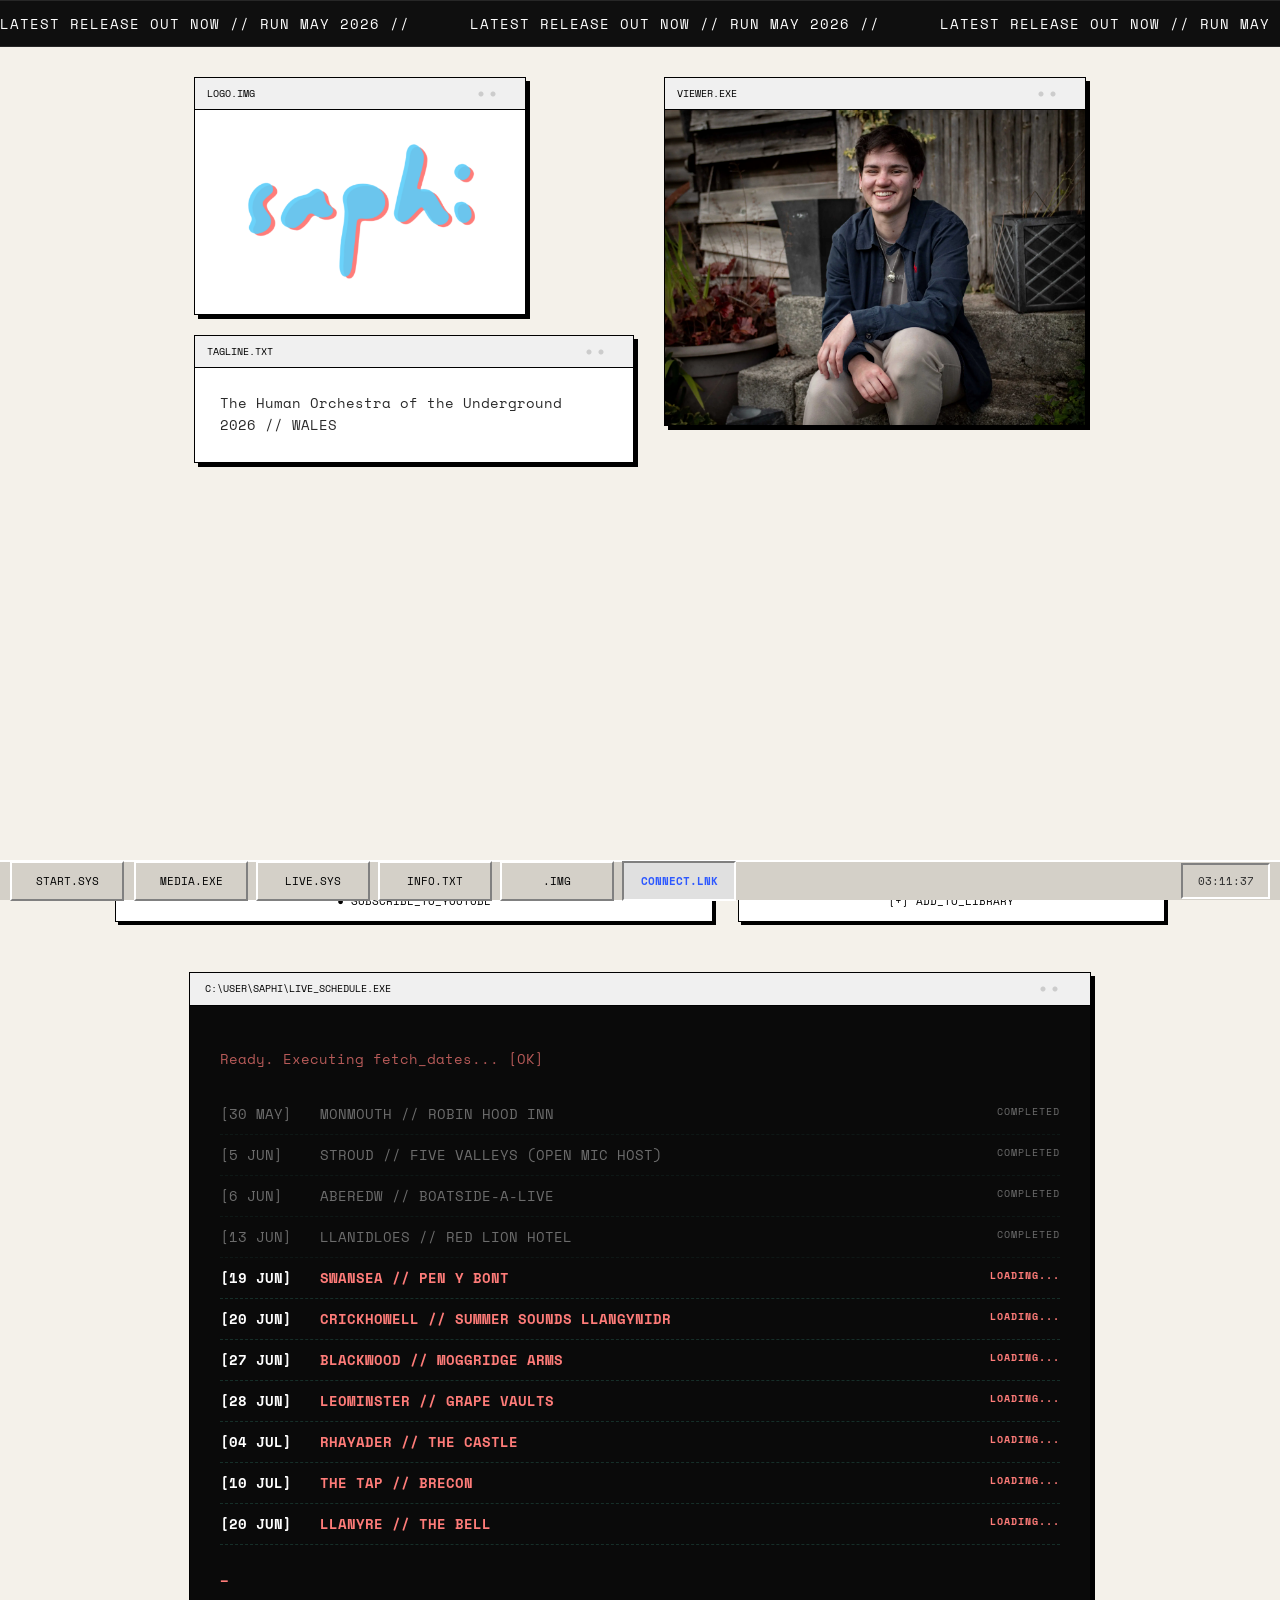
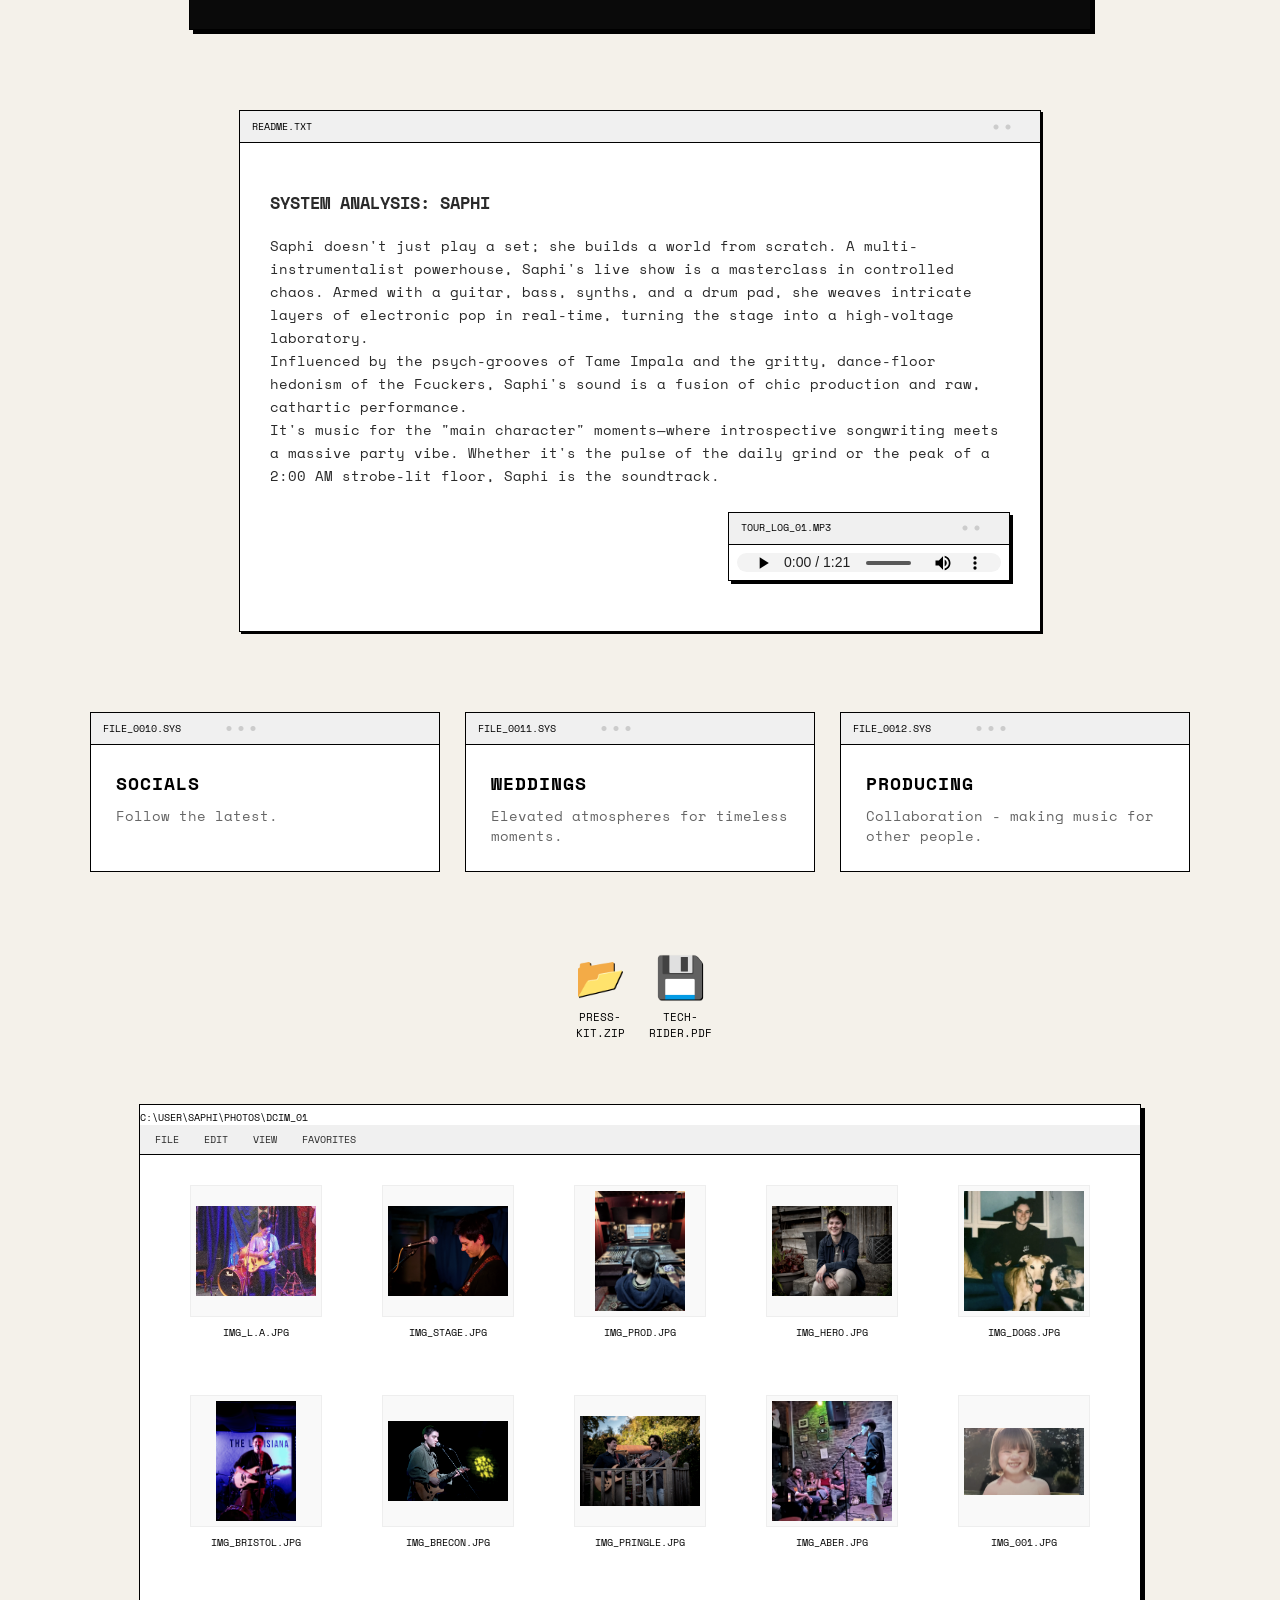
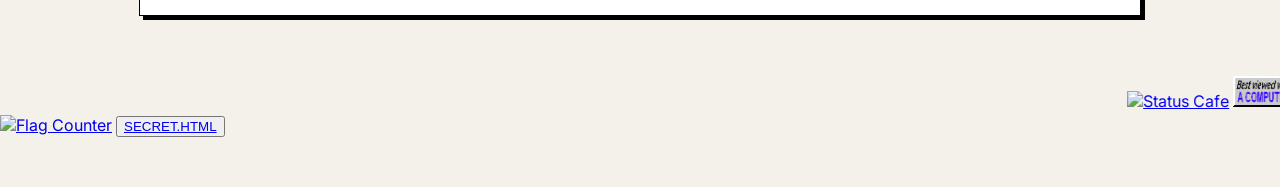
==== commit e0dc12be: "DATES" ====
--- a/index.html
+++ b/index.html
@@ -85,64 +85,24 @@
         <p class="terminal-cmd">Ready. Executing fetch_dates... [OK]</p>
         <div class="date-rows">
             <div class="terminal-entry past">
-                <span class="term-date">[01 MAY]</span>
-                <span class="term-venue">BRISTOL // SHAKESPEARE TAVERN</span>
-                <span class="term-status">COMPLETED</span>
-            </div>
-            <div class="terminal-entry past">
-                <span class="term-date">[02 MAY]</span>
-                <span class="term-venue">WELSHPOOL // WELLINGTON ARMS</span>
-                <span class="term-status">COMPLETED</span>
-            </div>
-            <div class="terminal-entry past">
-                <span class="term-date">[03 MAY]</span>
-                <span class="term-venue">FOUNDRY // BRECON</span>
-                <span class="term-status">COMPLETED</span>
-            </div>
-            <div class="terminal-entry past">
-                <span class="term-date">[15 MAY]</span>
-                <span class="term-venue">STROUD // FIVE VALLEYS</span>
-                <span class="term-status">COMPLETED</span>
-            </div>
-            <div class="terminal-entry past">
-                <span class="term-date">[16 MAY]</span>
-                <span class="term-venue">LLANYRE // THE BELL INN</span>
-                <span class="term-status">COMPLETED</span>
-            </div>
-            <div class="terminal-entry active">
-                <span class="term-date">[22 MAY]</span>
-                <span class="term-venue">STROUD // FIVE VALLEYS</span>
-                <span class="term-status">LOADING...</span>
-            </div>
-            <div class="terminal-entry active">
-                <span class="term-date">[23 MAY]</span>
-                <span class="term-venue">MONKNASH // THE PLOUGH & HARROW</span>
-                <span class="term-status">LOADING...</span>
-            </div>
-            <div class="terminal-entry active">
-                <span class="term-date">[24 MAY]</span>
-                <span class="term-venue">LLANDRINDOD WELLS // LLANERCH WITH MEG!</span>
-                <span class="term-status">LOADING...</span>
-            </div>
-            <div class="terminal-entry active">
                 <span class="term-date">[30 MAY]</span>
                 <span class="term-venue">MONMOUTH // ROBIN HOOD INN</span>
-                <span class="term-status">LOADING...</span>
-            </div>
-            <div class="terminal-entry active">
+                <span class="term-status">COMPLETED</span>
+            </div>
+            <div class="terminal-entry past">
                 <span class="term-date">[5 JUN]</span>
                 <span class="term-venue">STROUD // FIVE VALLEYS (OPEN MIC HOST)</span>
-                <span class="term-status">LOADING...</span>
-            </div>
-            <div class="terminal-entry active">
+                <span class="term-status">COMPLETED</span>
+            </div>
+            <div class="terminal-entry past">
                 <span class="term-date">[6 JUN]</span>
                 <span class="term-venue">ABEREDW // BOATSIDE-A-LIVE</span>
-                <span class="term-status">LOADING...</span>
-            </div>
-            <div class="terminal-entry active">
+                <span class="term-status">COMPLETED</span>
+            </div>
+            <div class="terminal-entry past">
                 <span class="term-date">[13 JUN]</span>
                 <span class="term-venue">LLANIDLOES // RED LION HOTEL</span>
-                <span class="term-status">LOADING...</span>
+                <span class="term-status">COMPLETED</span>
             </div>
             <div class="terminal-entry active">
                 <span class="term-date">[19 JUN]</span>
@@ -151,7 +111,32 @@
             </div>
             <div class="terminal-entry active">
                 <span class="term-date">[20 JUN]</span>
-                <span class="term-venue">CRICKHOWLL // SUMMER SOUNDS LLANGYNIDR</span>
+                <span class="term-venue">CRICKHOWELL // SUMMER SOUNDS LLANGYNIDR</span>
+                <span class="term-status">LOADING...</span>
+            </div>
+            <div class="terminal-entry active">
+                <span class="term-date">[27 JUN]</span>
+                <span class="term-venue">BLACKWOOD // MOGGRIDGE ARMS</span>
+                <span class="term-status">LOADING...</span>
+            </div>
+            <div class="terminal-entry active">
+                <span class="term-date">[28 JUN]</span>
+                <span class="term-venue">LEOMINSTER // GRAPE VAULTS</span>
+                <span class="term-status">LOADING...</span>
+            </div>
+            <div class="terminal-entry active">
+                <span class="term-date">[04 JUL]</span>
+                <span class="term-venue">RHAYADER // THE CASTLE</span>
+                <span class="term-status">LOADING...</span>
+            </div>
+            <div class="terminal-entry active">
+                <span class="term-date">[10 JUL]</span>
+                <span class="term-venue">THE TAP // BRECON</span>
+                <span class="term-status">LOADING...</span>
+            </div>
+            <div class="terminal-entry active">
+                <span class="term-date">[20 JUN]</span>
+                <span class="term-venue">LLANYRE // THE BELL</span>
                 <span class="term-status">LOADING...</span>
             </div>
         </div>
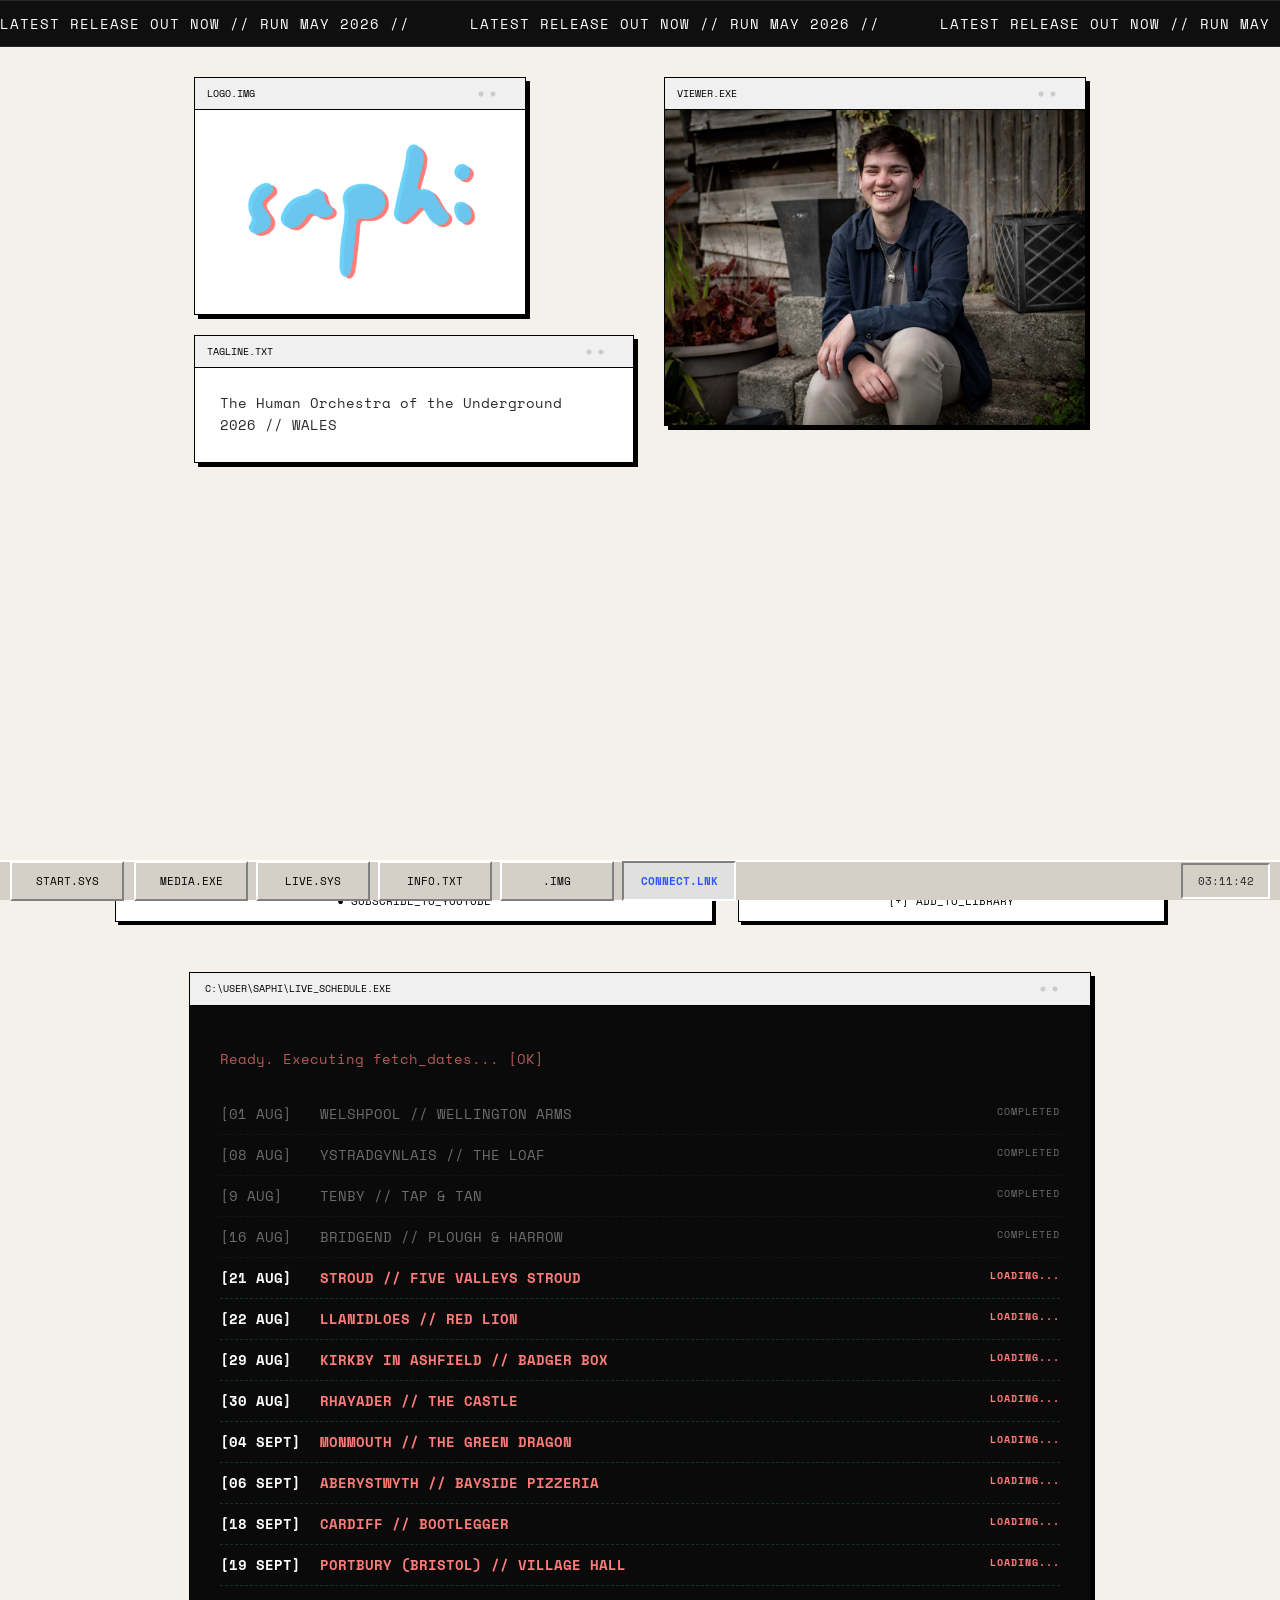
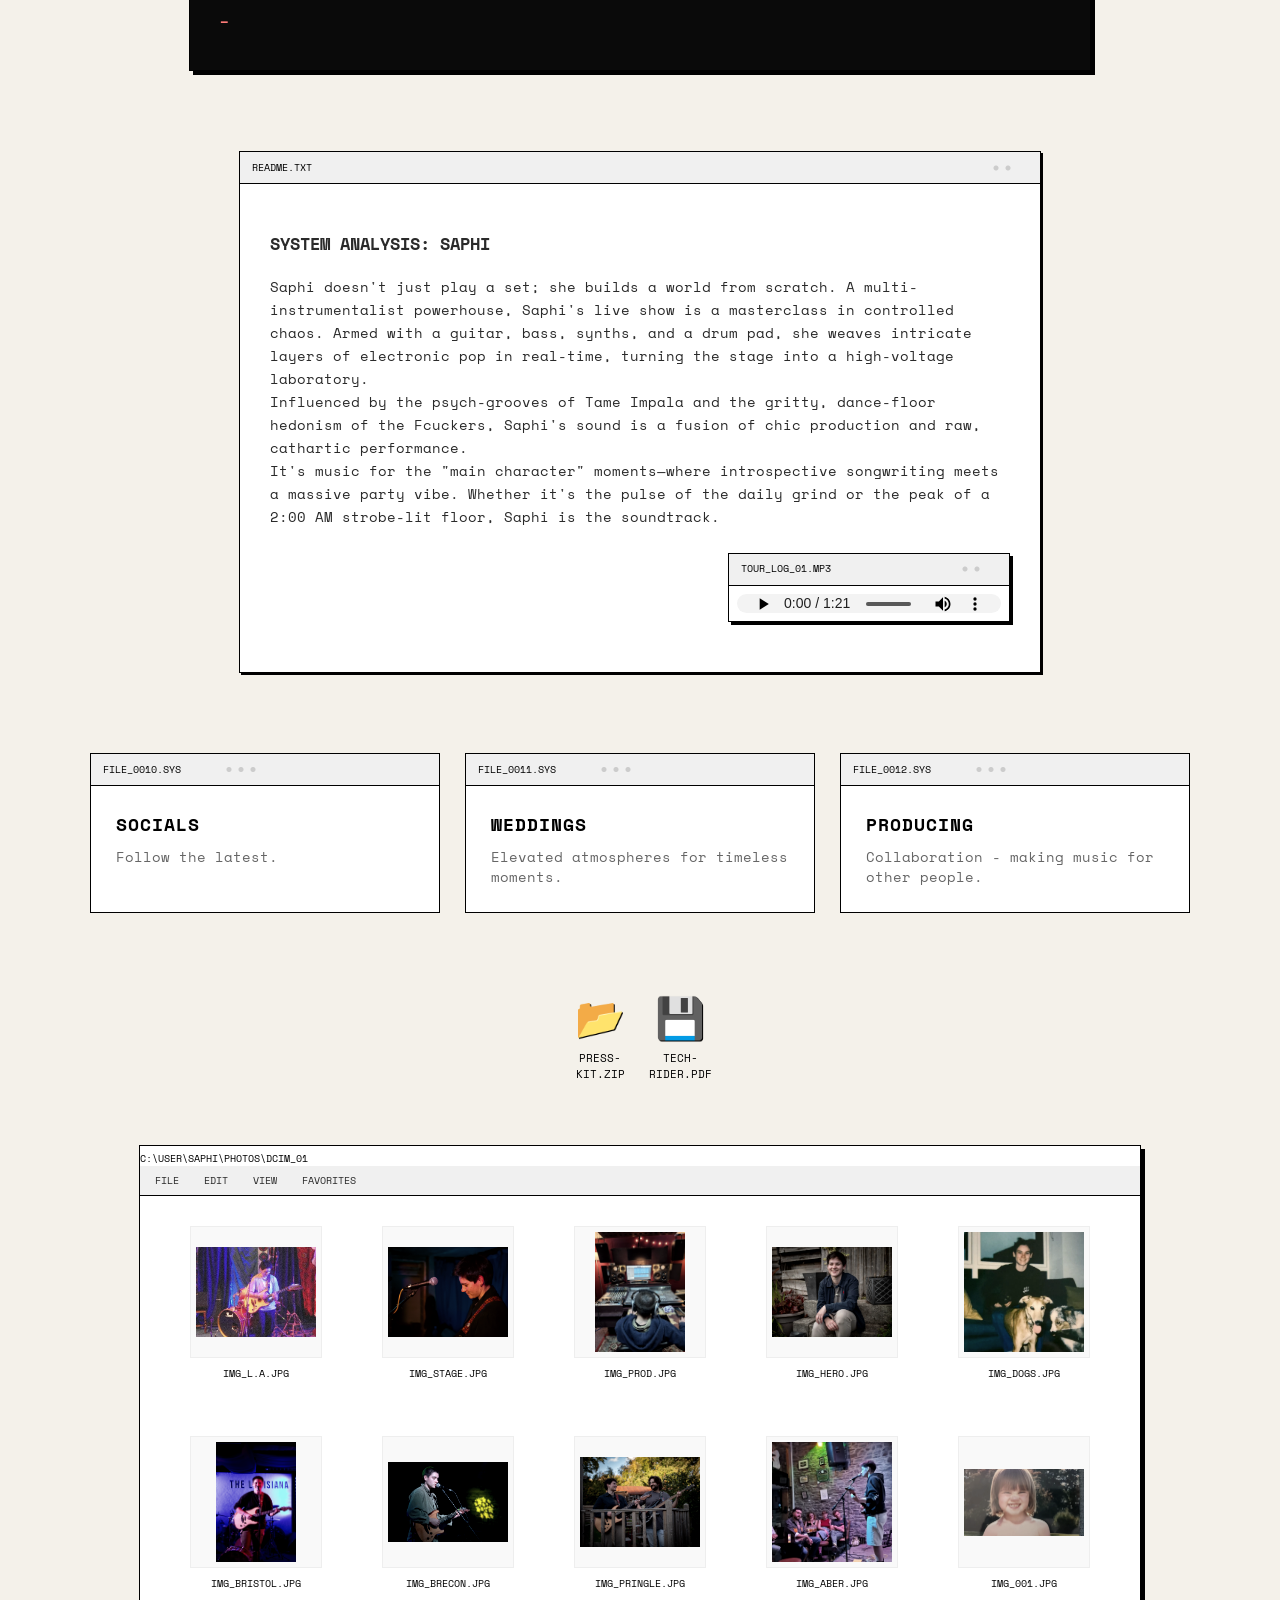
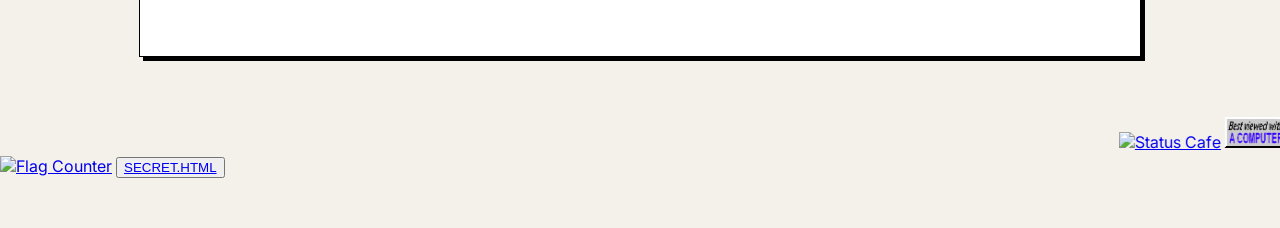
==== commit ba14c6f5: "DATES AUG" ====
--- a/index.html
+++ b/index.html
@@ -85,58 +85,63 @@
         <p class="terminal-cmd">Ready. Executing fetch_dates... [OK]</p>
         <div class="date-rows">
             <div class="terminal-entry past">
-                <span class="term-date">[30 MAY]</span>
-                <span class="term-venue">MONMOUTH // ROBIN HOOD INN</span>
+                <span class="term-date">[01 AUG]</span>
+                <span class="term-venue">WELSHPOOL // WELLINGTON ARMS</span>
                 <span class="term-status">COMPLETED</span>
             </div>
             <div class="terminal-entry past">
-                <span class="term-date">[5 JUN]</span>
-                <span class="term-venue">STROUD // FIVE VALLEYS (OPEN MIC HOST)</span>
+                <span class="term-date">[08 AUG]</span>
+                <span class="term-venue">YSTRADGYNLAIS // THE LOAF</span>
                 <span class="term-status">COMPLETED</span>
             </div>
             <div class="terminal-entry past">
-                <span class="term-date">[6 JUN]</span>
-                <span class="term-venue">ABEREDW // BOATSIDE-A-LIVE</span>
+                <span class="term-date">[9 AUG]</span>
+                <span class="term-venue">TENBY // TAP & TAN</span>
                 <span class="term-status">COMPLETED</span>
             </div>
             <div class="terminal-entry past">
-                <span class="term-date">[13 JUN]</span>
-                <span class="term-venue">LLANIDLOES // RED LION HOTEL</span>
+                <span class="term-date">[16 AUG]</span>
+                <span class="term-venue">BRIDGEND // PLOUGH & HARROW</span>
                 <span class="term-status">COMPLETED</span>
             </div>
             <div class="terminal-entry active">
-                <span class="term-date">[19 JUN]</span>
-                <span class="term-venue">SWANSEA // PEN Y BONT</span>
-                <span class="term-status">LOADING...</span>
-            </div>
-            <div class="terminal-entry active">
-                <span class="term-date">[20 JUN]</span>
-                <span class="term-venue">CRICKHOWELL // SUMMER SOUNDS LLANGYNIDR</span>
-                <span class="term-status">LOADING...</span>
-            </div>
-            <div class="terminal-entry active">
-                <span class="term-date">[27 JUN]</span>
-                <span class="term-venue">BLACKWOOD // MOGGRIDGE ARMS</span>
-                <span class="term-status">LOADING...</span>
-            </div>
-            <div class="terminal-entry active">
-                <span class="term-date">[28 JUN]</span>
-                <span class="term-venue">LEOMINSTER // GRAPE VAULTS</span>
-                <span class="term-status">LOADING...</span>
-            </div>
-            <div class="terminal-entry active">
-                <span class="term-date">[04 JUL]</span>
+                <span class="term-date">[21 AUG]</span>
+                <span class="term-venue">STROUD // FIVE VALLEYS STROUD</span>
+                <span class="term-status">LOADING...</span>
+            </div>
+            <div class="terminal-entry active">
+                <span class="term-date">[22 AUG]</span>
+                <span class="term-venue">LLANIDLOES // RED LION</span>
+                <span class="term-status">LOADING...</span>
+            </div>
+            <div class="terminal-entry active">
+                <span class="term-date">[29 AUG]</span>
+                <span class="term-venue">KIRKBY IN ASHFIELD // BADGER BOX</span>
+                <span class="term-status">LOADING...</span>
+            </div>
+            <div class="terminal-entry active">
+                <span class="term-date">[30 AUG]</span>
                 <span class="term-venue">RHAYADER // THE CASTLE</span>
                 <span class="term-status">LOADING...</span>
             </div>
             <div class="terminal-entry active">
-                <span class="term-date">[10 JUL]</span>
-                <span class="term-venue">THE TAP // BRECON</span>
-                <span class="term-status">LOADING...</span>
-            </div>
-            <div class="terminal-entry active">
-                <span class="term-date">[20 JUN]</span>
-                <span class="term-venue">LLANYRE // THE BELL</span>
+                <span class="term-date">[04 SEPT]</span>
+                <span class="term-venue">MONMOUTH // THE GREEN DRAGON</span>
+                <span class="term-status">LOADING...</span>
+            </div>
+            <div class="terminal-entry active">
+                <span class="term-date">[06 SEPT]</span>
+                <span class="term-venue">ABERYSTWYTH // BAYSIDE PIZZERIA</span>
+                <span class="term-status">LOADING...</span>
+            </div>
+            <div class="terminal-entry active">
+                <span class="term-date">[18 SEPT]</span>
+                <span class="term-venue">CARDIFF // BOOTLEGGER</span>
+                <span class="term-status">LOADING...</span>
+            </div>
+            <div class="terminal-entry active">
+                <span class="term-date">[19 SEPT]</span>
+                <span class="term-venue">PORTBURY (BRISTOL) // VILLAGE HALL</span>
                 <span class="term-status">LOADING...</span>
             </div>
         </div>
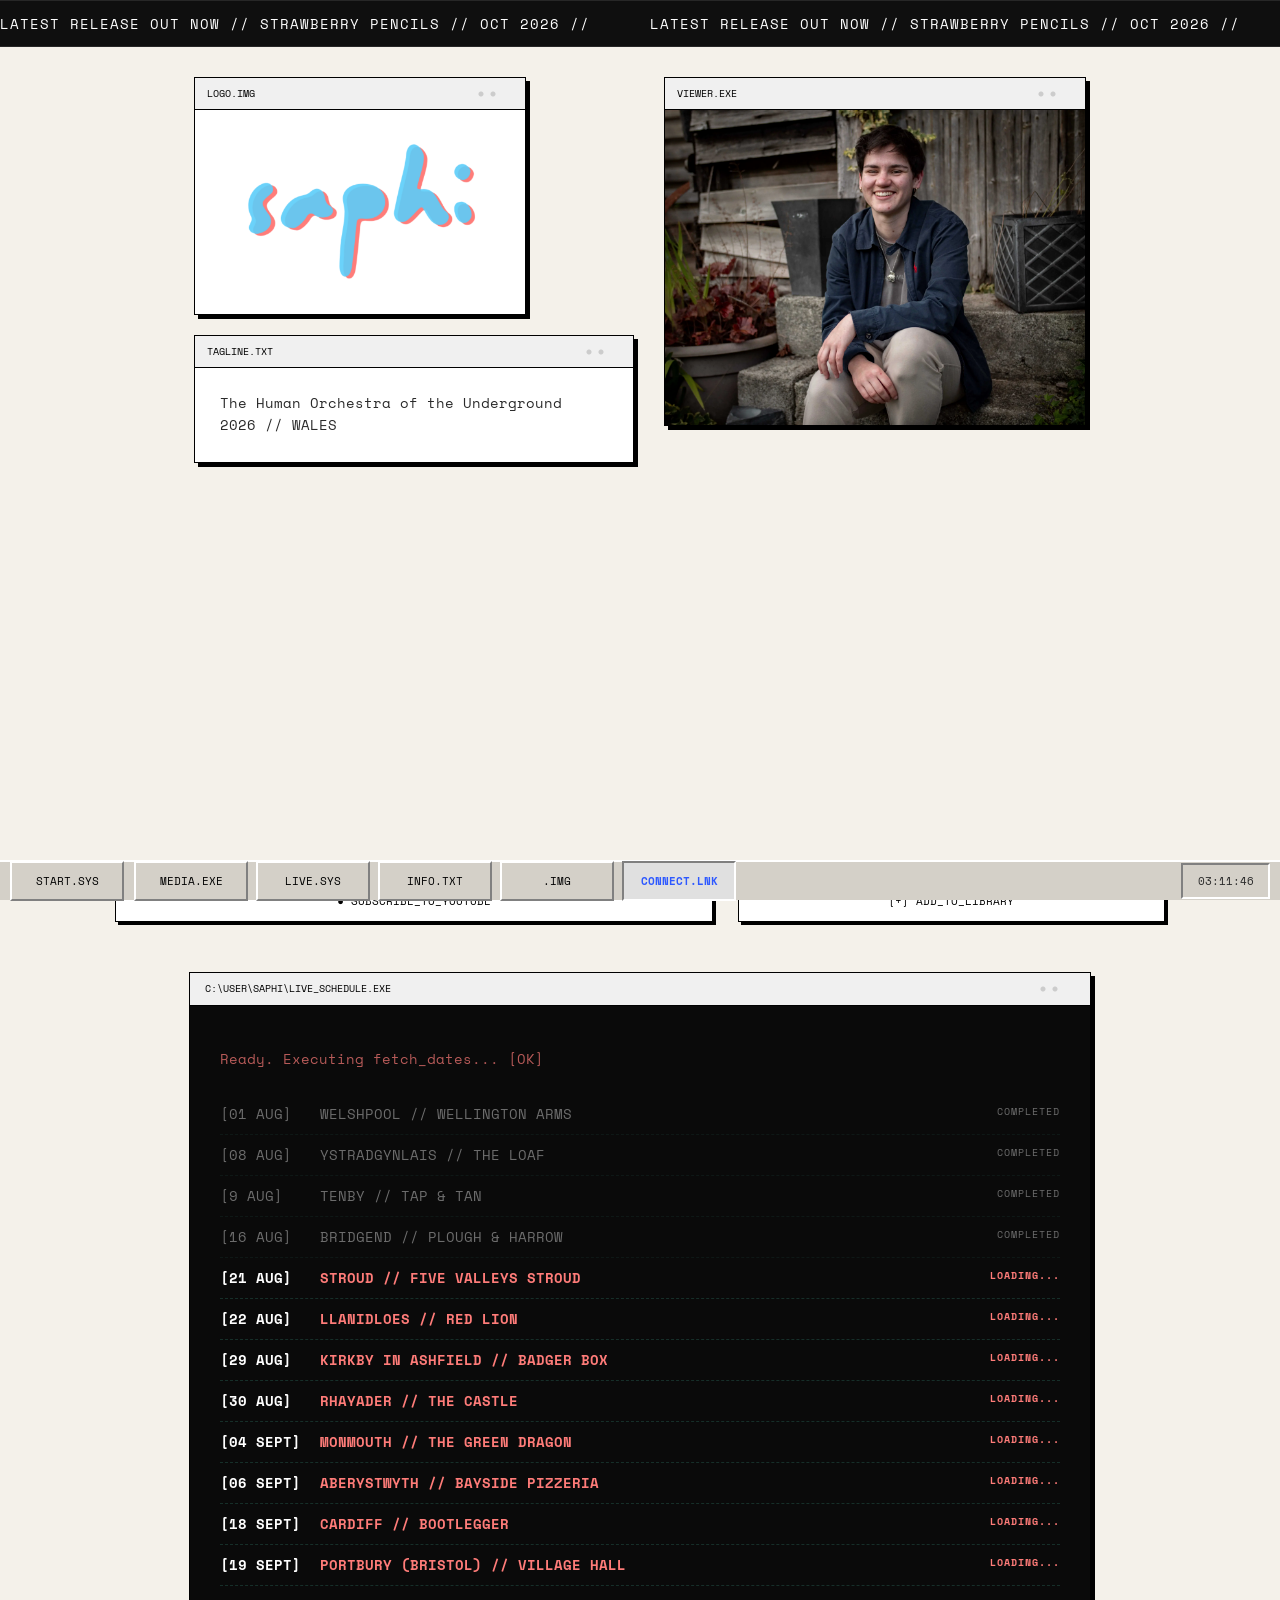
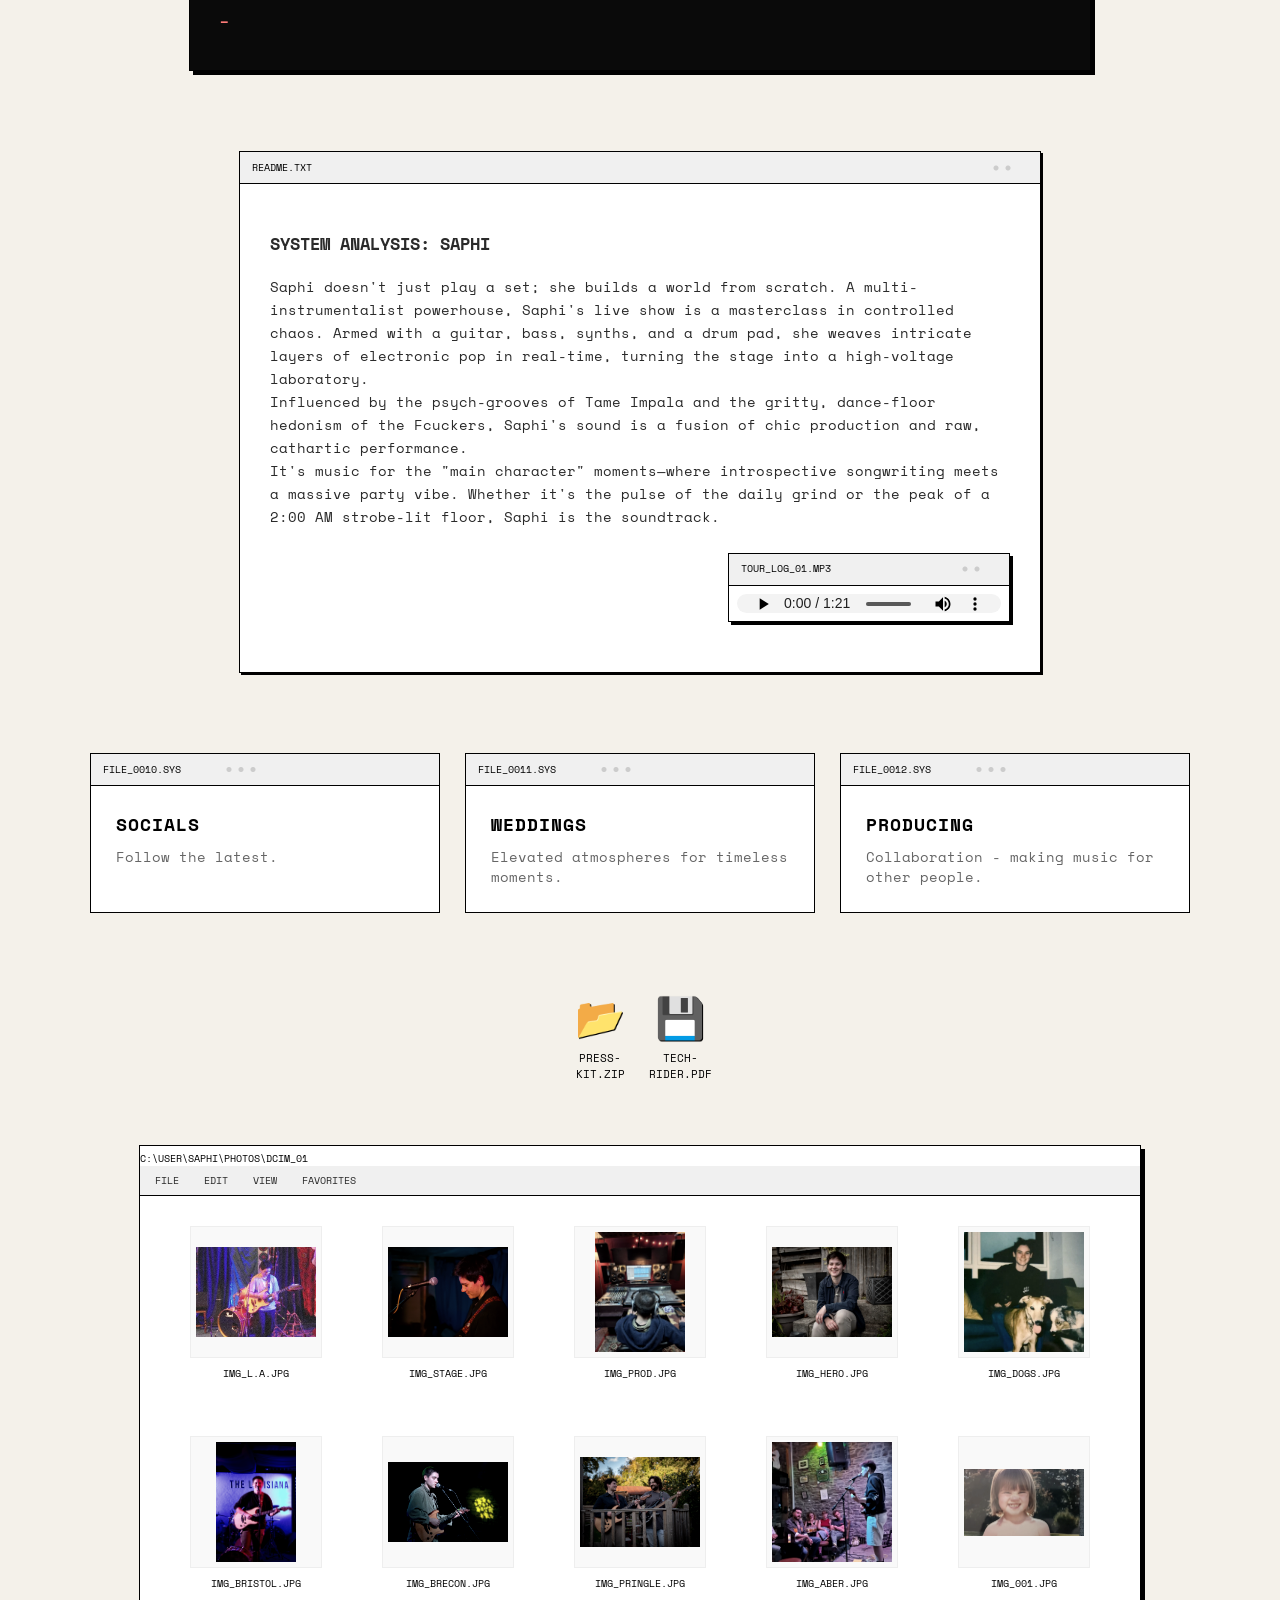
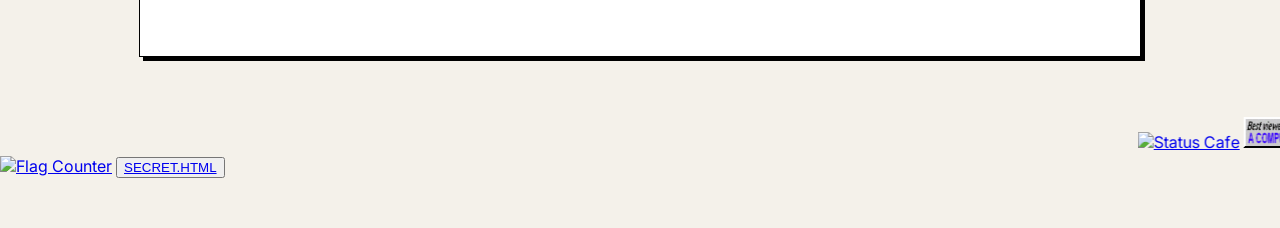
==== commit c1984fca: "Carousel" ====
--- a/index.html
+++ b/index.html
@@ -14,11 +14,11 @@
 <body>
      <div id="start" class="marquee">
   <div class="marquee-content">
-    <span>LATEST RELEASE OUT NOW // RUN MAY 2026 // </span>
-    <span>LATEST RELEASE OUT NOW // RUN MAY 2026 // </span>
-    <span>LATEST RELEASE OUT NOW // RUN MAY 2026 // </span>
-    <span>LATEST RELEASE OUT NOW // RUN MAY 2026 // </span>
-    <span>LATEST RELEASE OUT NOW // RUN MAY 2026 // </span>
+    <span>LATEST RELEASE OUT NOW // STRAWBERRY PENCILS // OCT 2026 // </span>
+    <span>LATEST RELEASE OUT NOW // STRAWBERRY PENCILS // OCT 2026 // </span>
+    <span>LATEST RELEASE OUT NOW // STRAWBERRY PENCILS // OCT 2026 // </span>
+    <span>LATEST RELEASE OUT NOW // STRAWBERRY PENCILS // OCT 2026 // </span>
+    <span>LATEST RELEASE OUT NOW // STRAWBERRY PENCILS // OCT 2026 // </span>
   </div>
 </div>
 <header class="hero-spread">
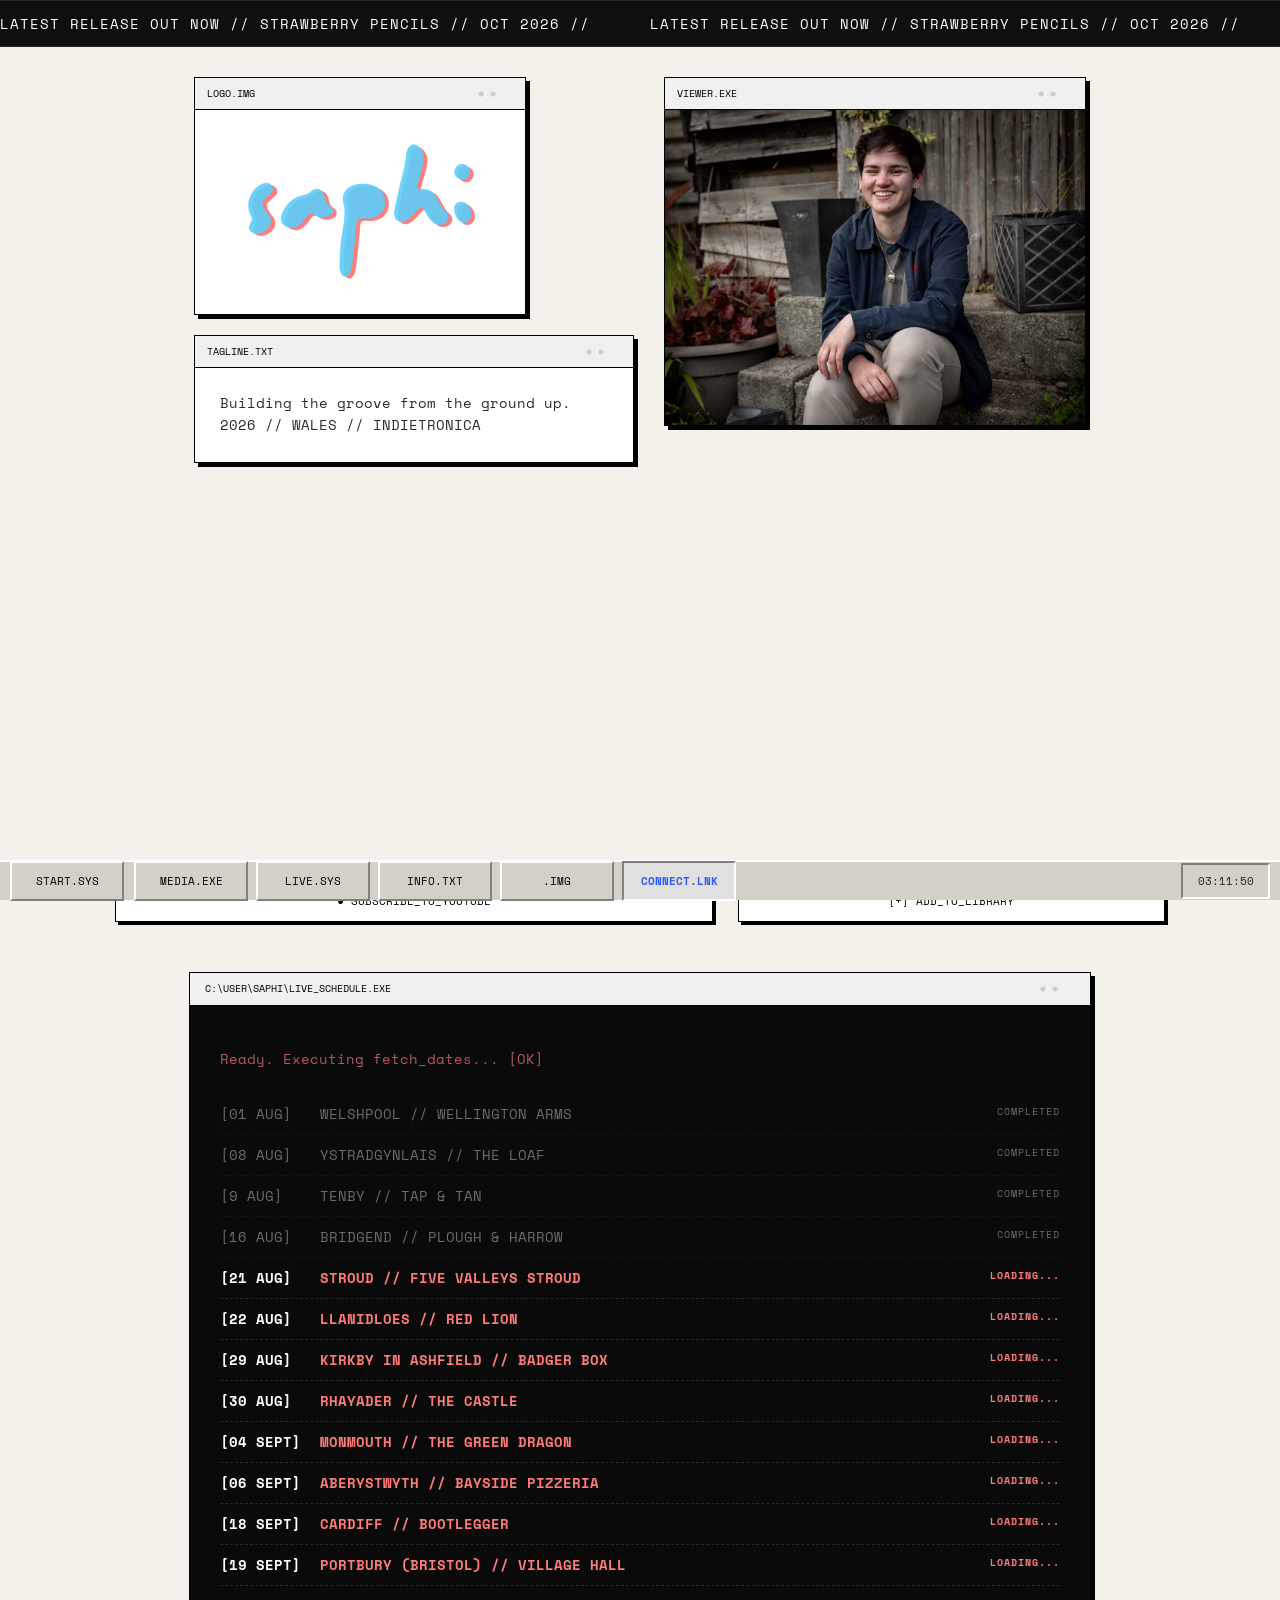
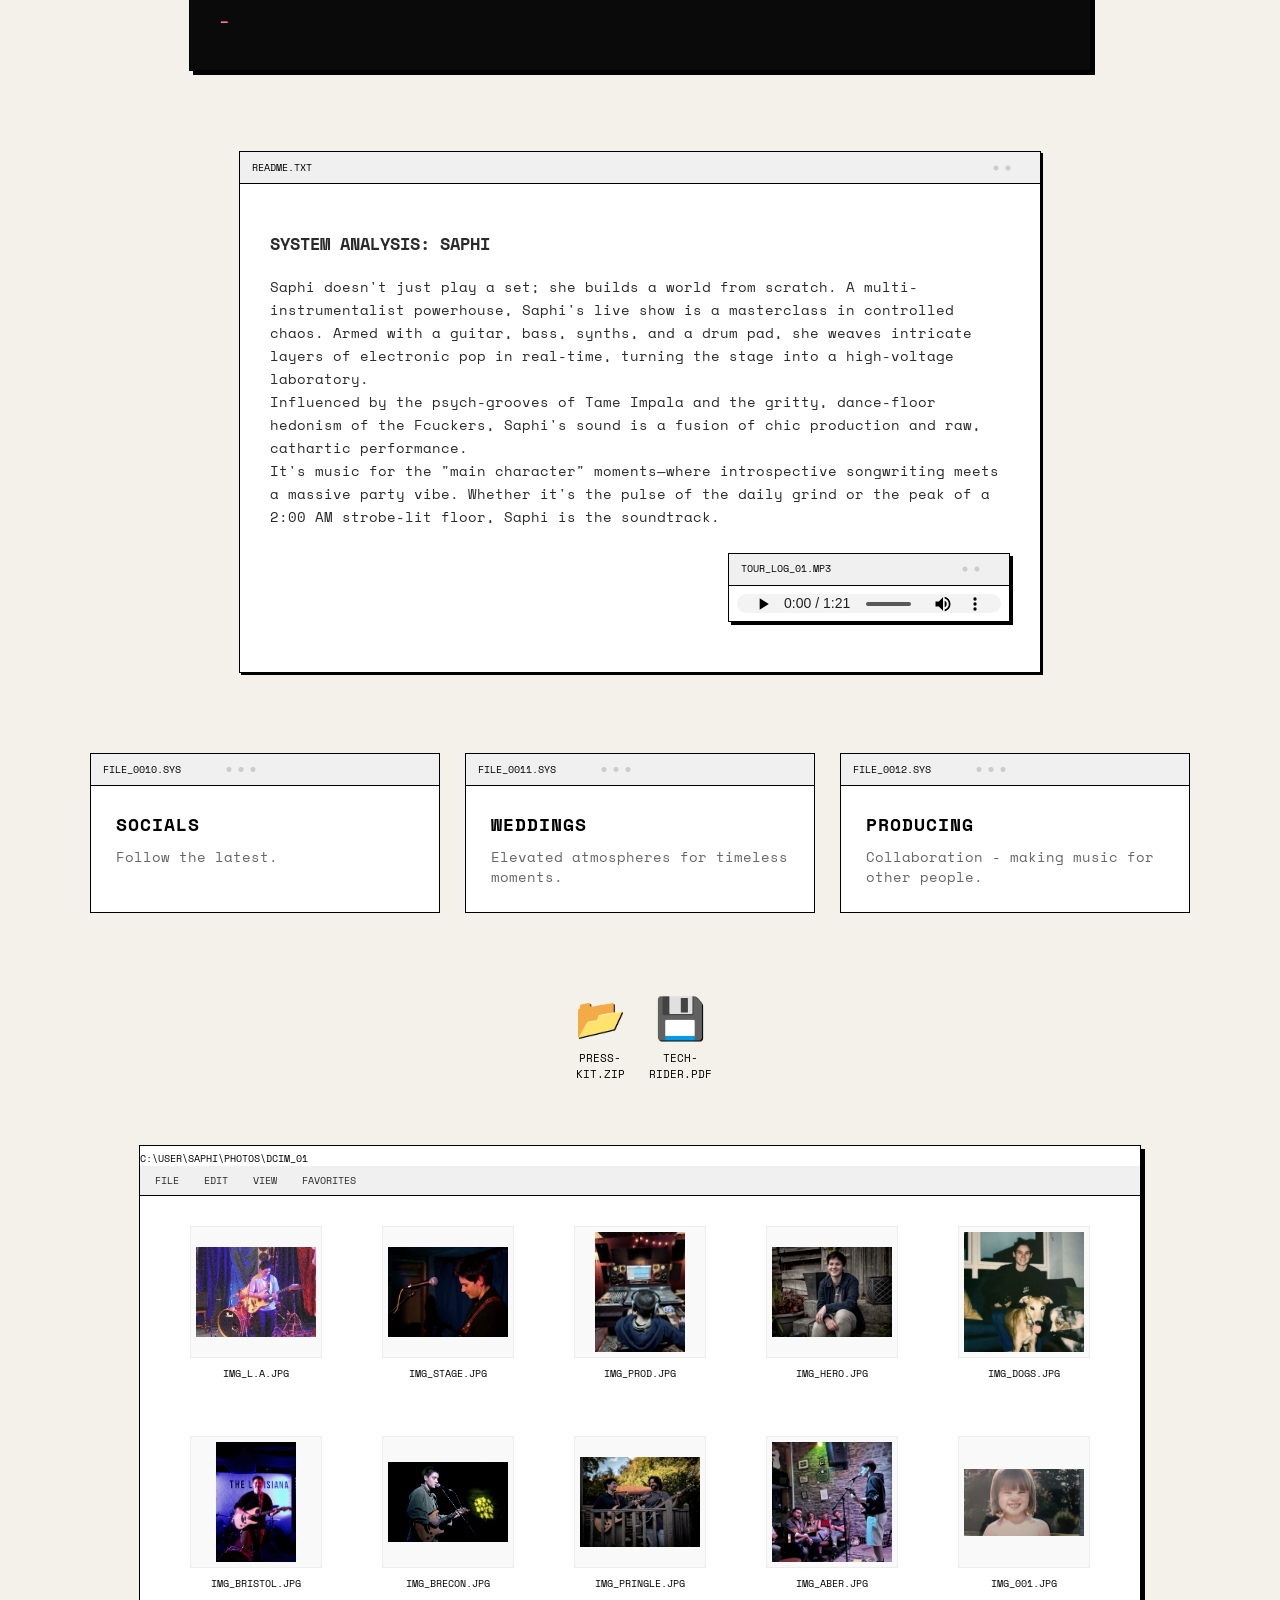
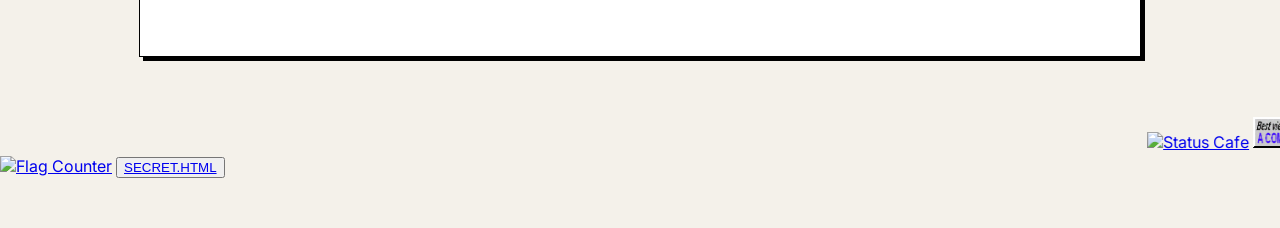
==== commit c17f7b62: "bio" ====
--- a/index.html
+++ b/index.html
@@ -14,11 +14,11 @@
 <body>
      <div id="start" class="marquee">
   <div class="marquee-content">
-    <span>LATEST RELEASE OUT NOW // STRAWBERRY PENCILS // OCT 2026 // </span>
-    <span>LATEST RELEASE OUT NOW // STRAWBERRY PENCILS // OCT 2026 // </span>
-    <span>LATEST RELEASE OUT NOW // STRAWBERRY PENCILS // OCT 2026 // </span>
-    <span>LATEST RELEASE OUT NOW // STRAWBERRY PENCILS // OCT 2026 // </span>
-    <span>LATEST RELEASE OUT NOW // STRAWBERRY PENCILS // OCT 2026 // </span>
+    <span>LATEST RELEASE OUT NOW // STRAWBERRY PENCILS // OCT 2026 //</span>
+    <span>LATEST RELEASE OUT NOW // STRAWBERRY PENCILS // OCT 2026 //</span>
+    <span>LATEST RELEASE OUT NOW // STRAWBERRY PENCILS // OCT 2026 //</span>
+    <span>LATEST RELEASE OUT NOW // STRAWBERRY PENCILS // OCT 2026 //</span>
+    <span>LATEST RELEASE OUT NOW // STRAWBERRY PENCILS // OCT 2026 //</span>
   </div>
 </div>
 <header class="hero-spread">
@@ -38,8 +38,8 @@
             <span class="window-title">TAGLINE.TXT</span>
         </div>
     <div class="window-body">
-        The Human Orchestra of the Underground<br>
-        2026 // WALES
+        Building the groove from the ground up.<br>
+        2026 // WALES // INDIETRONICA
     </div>
 </div>
 </div>
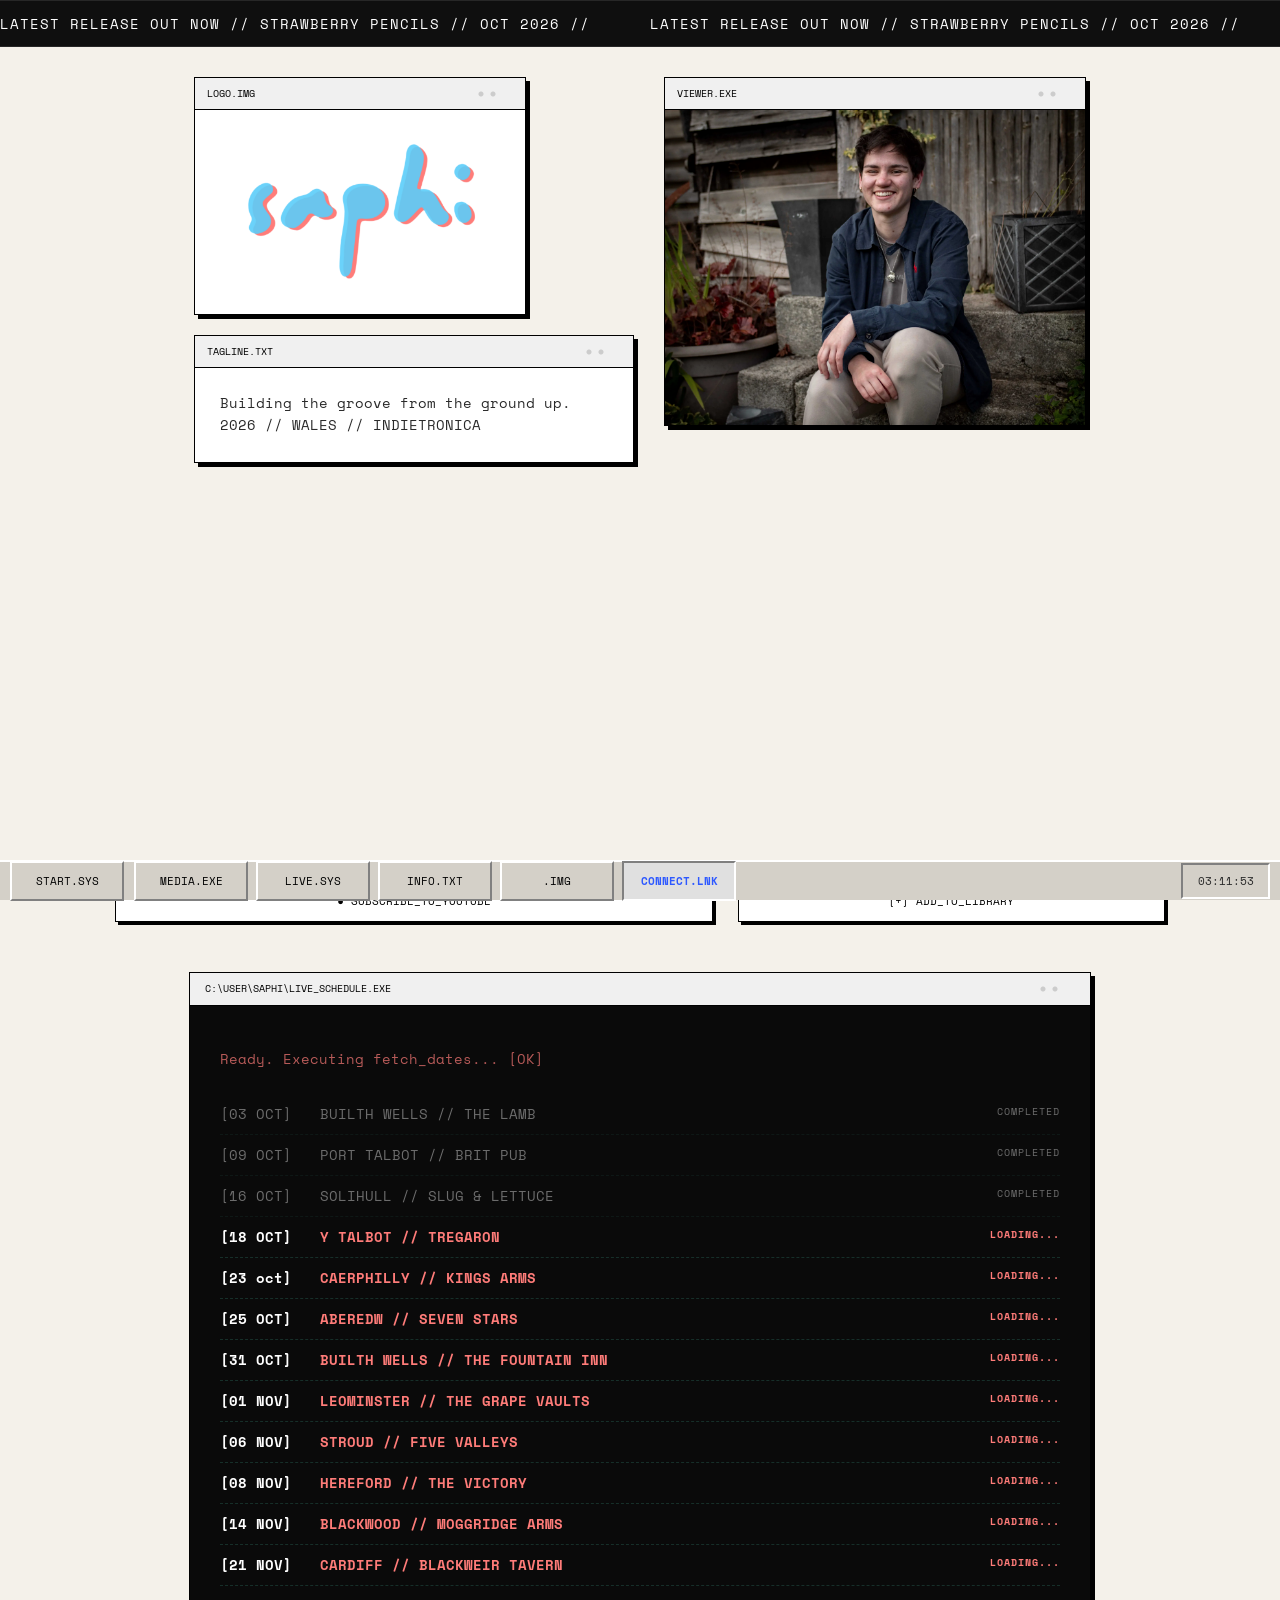
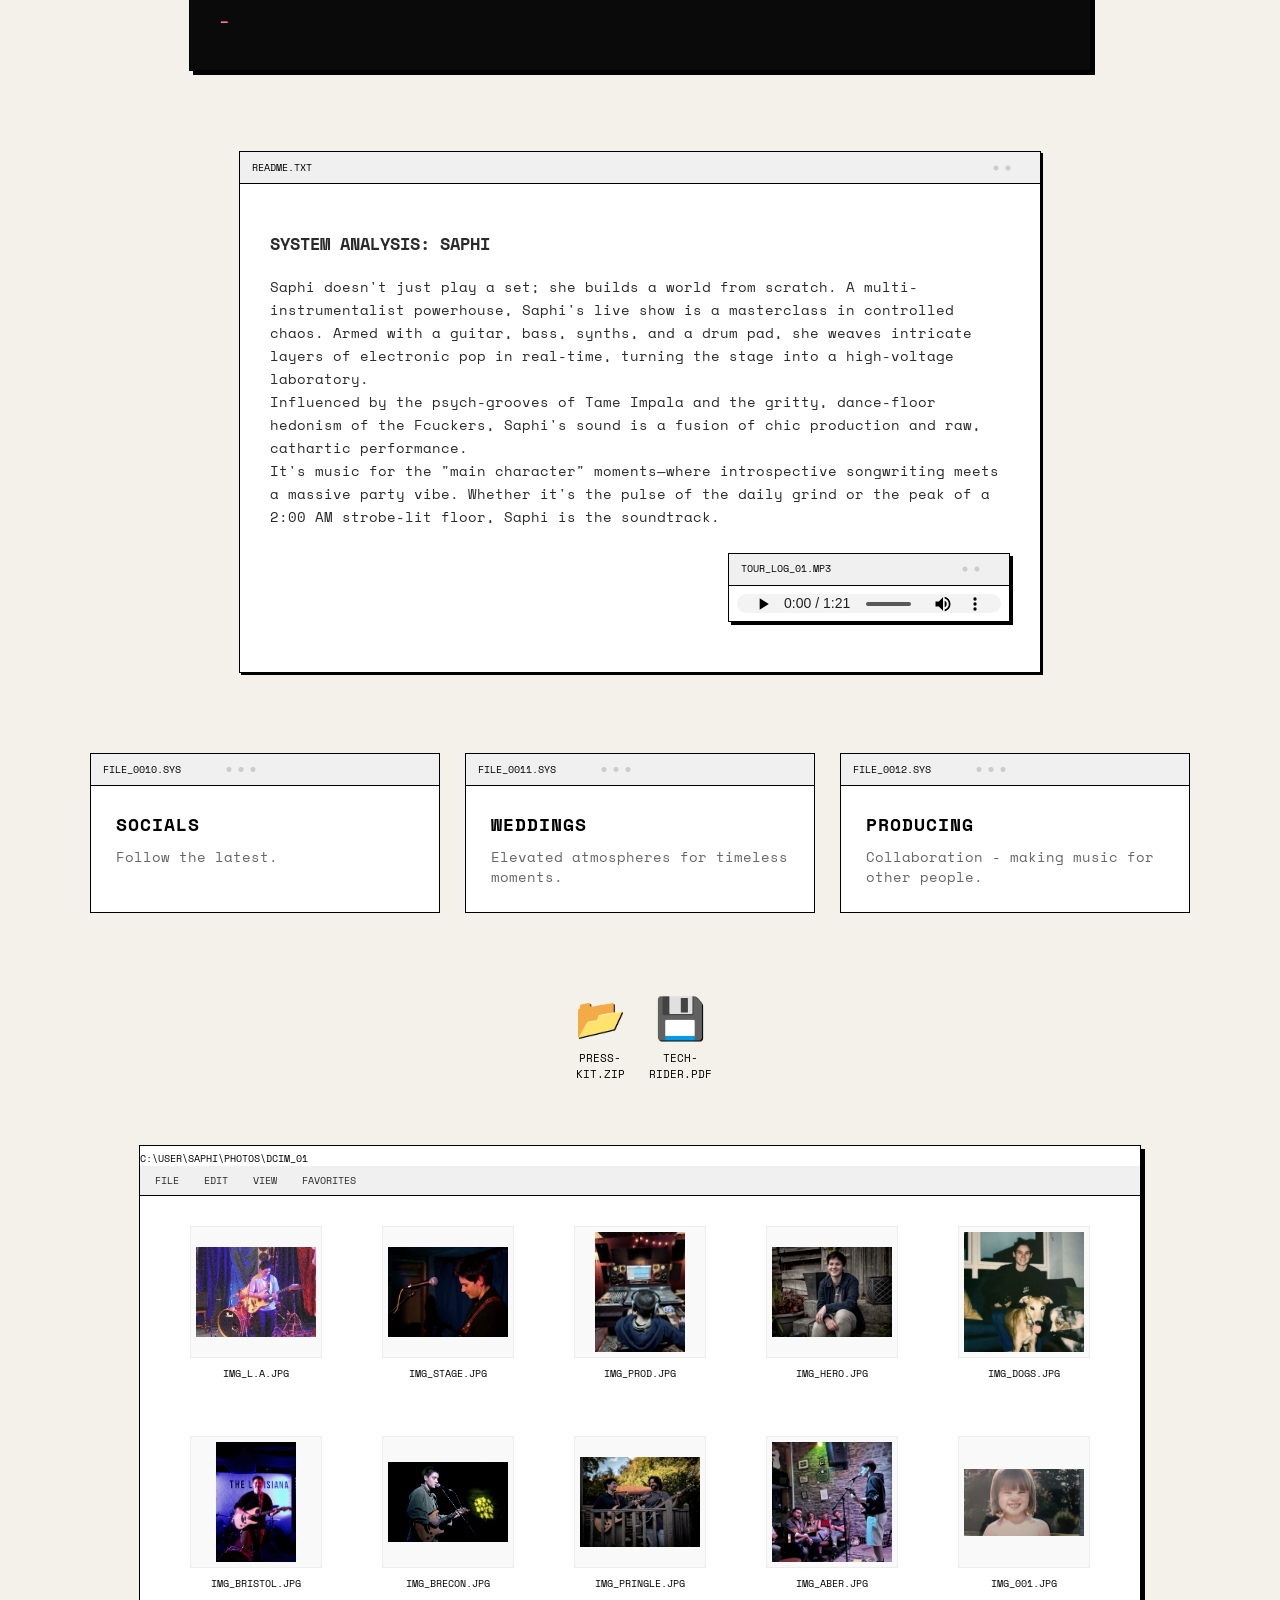
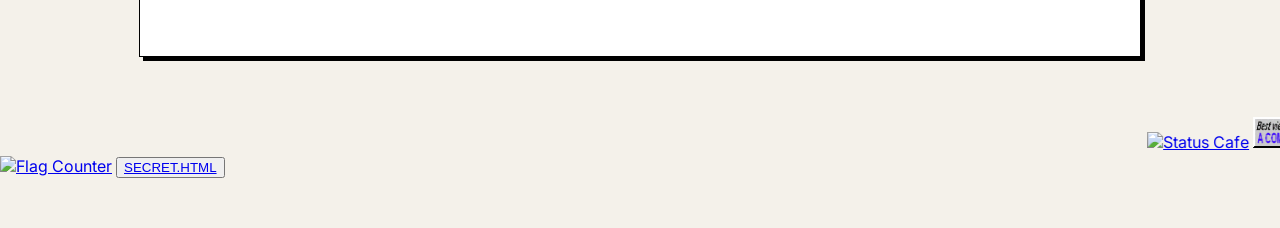
==== commit 58ceaf8c: "DATES" ====
--- a/index.html
+++ b/index.html
@@ -85,63 +85,63 @@
         <p class="terminal-cmd">Ready. Executing fetch_dates... [OK]</p>
         <div class="date-rows">
             <div class="terminal-entry past">
-                <span class="term-date">[01 AUG]</span>
-                <span class="term-venue">WELSHPOOL // WELLINGTON ARMS</span>
+                <span class="term-date">[03 OCT]</span>
+                <span class="term-venue">BUILTH WELLS // THE LAMB</span>
                 <span class="term-status">COMPLETED</span>
             </div>
             <div class="terminal-entry past">
-                <span class="term-date">[08 AUG]</span>
-                <span class="term-venue">YSTRADGYNLAIS // THE LOAF</span>
+                <span class="term-date">[09 OCT]</span>
+                <span class="term-venue">PORT TALBOT // BRIT PUB</span>
                 <span class="term-status">COMPLETED</span>
             </div>
             <div class="terminal-entry past">
-                <span class="term-date">[9 AUG]</span>
-                <span class="term-venue">TENBY // TAP & TAN</span>
+                <span class="term-date">[16 OCT]</span>
+                <span class="term-venue">SOLIHULL // SLUG & LETTUCE</span>
                 <span class="term-status">COMPLETED</span>
             </div>
-            <div class="terminal-entry past">
-                <span class="term-date">[16 AUG]</span>
-                <span class="term-venue">BRIDGEND // PLOUGH & HARROW</span>
-                <span class="term-status">COMPLETED</span>
-            </div>
-            <div class="terminal-entry active">
-                <span class="term-date">[21 AUG]</span>
-                <span class="term-venue">STROUD // FIVE VALLEYS STROUD</span>
-                <span class="term-status">LOADING...</span>
-            </div>
-            <div class="terminal-entry active">
-                <span class="term-date">[22 AUG]</span>
-                <span class="term-venue">LLANIDLOES // RED LION</span>
-                <span class="term-status">LOADING...</span>
-            </div>
-            <div class="terminal-entry active">
-                <span class="term-date">[29 AUG]</span>
-                <span class="term-venue">KIRKBY IN ASHFIELD // BADGER BOX</span>
-                <span class="term-status">LOADING...</span>
-            </div>
-            <div class="terminal-entry active">
-                <span class="term-date">[30 AUG]</span>
-                <span class="term-venue">RHAYADER // THE CASTLE</span>
-                <span class="term-status">LOADING...</span>
-            </div>
-            <div class="terminal-entry active">
-                <span class="term-date">[04 SEPT]</span>
-                <span class="term-venue">MONMOUTH // THE GREEN DRAGON</span>
-                <span class="term-status">LOADING...</span>
-            </div>
-            <div class="terminal-entry active">
-                <span class="term-date">[06 SEPT]</span>
-                <span class="term-venue">ABERYSTWYTH // BAYSIDE PIZZERIA</span>
-                <span class="term-status">LOADING...</span>
-            </div>
-            <div class="terminal-entry active">
-                <span class="term-date">[18 SEPT]</span>
-                <span class="term-venue">CARDIFF // BOOTLEGGER</span>
-                <span class="term-status">LOADING...</span>
-            </div>
-            <div class="terminal-entry active">
-                <span class="term-date">[19 SEPT]</span>
-                <span class="term-venue">PORTBURY (BRISTOL) // VILLAGE HALL</span>
+            <div class="terminal-entry active">
+                <span class="term-date">[18 OCT]</span>
+                <span class="term-venue">Y TALBOT // TREGARON</span>
+                <span class="term-status">LOADING...</span>
+            </div>
+            <div class="terminal-entry active">
+                <span class="term-date">[23 oct]</span>
+                <span class="term-venue">CAERPHILLY // KINGS ARMS</span>
+                <span class="term-status">LOADING...</span>
+            </div>
+            <div class="terminal-entry active">
+                <span class="term-date">[25 OCT]</span>
+                <span class="term-venue">ABEREDW // SEVEN STARS</span>
+                <span class="term-status">LOADING...</span>
+            </div>
+            <div class="terminal-entry active">
+                <span class="term-date">[31 OCT]</span>
+                <span class="term-venue">BUILTH WELLS // THE FOUNTAIN INN</span>
+                <span class="term-status">LOADING...</span>
+            </div>
+            <div class="terminal-entry active">
+                <span class="term-date">[01 NOV]</span>
+                <span class="term-venue">LEOMINSTER // THE GRAPE VAULTS</span>
+                <span class="term-status">LOADING...</span>
+            </div>
+            <div class="terminal-entry active">
+                <span class="term-date">[06 NOV]</span>
+                <span class="term-venue">STROUD // FIVE VALLEYS</span>
+                <span class="term-status">LOADING...</span>
+            </div>
+            <div class="terminal-entry active">
+                <span class="term-date">[08 NOV]</span>
+                <span class="term-venue">HEREFORD // THE VICTORY</span>
+                <span class="term-status">LOADING...</span>
+            </div>
+            <div class="terminal-entry active">
+                <span class="term-date">[14 NOV]</span>
+                <span class="term-venue">BLACKWOOD // MOGGRIDGE ARMS</span>
+                <span class="term-status">LOADING...</span>
+            </div>
+            <div class="terminal-entry active">
+                <span class="term-date">[21 NOV]</span>
+                <span class="term-venue">CARDIFF // BLACKWEIR TAVERN</span>
                 <span class="term-status">LOADING...</span>
             </div>
         </div>
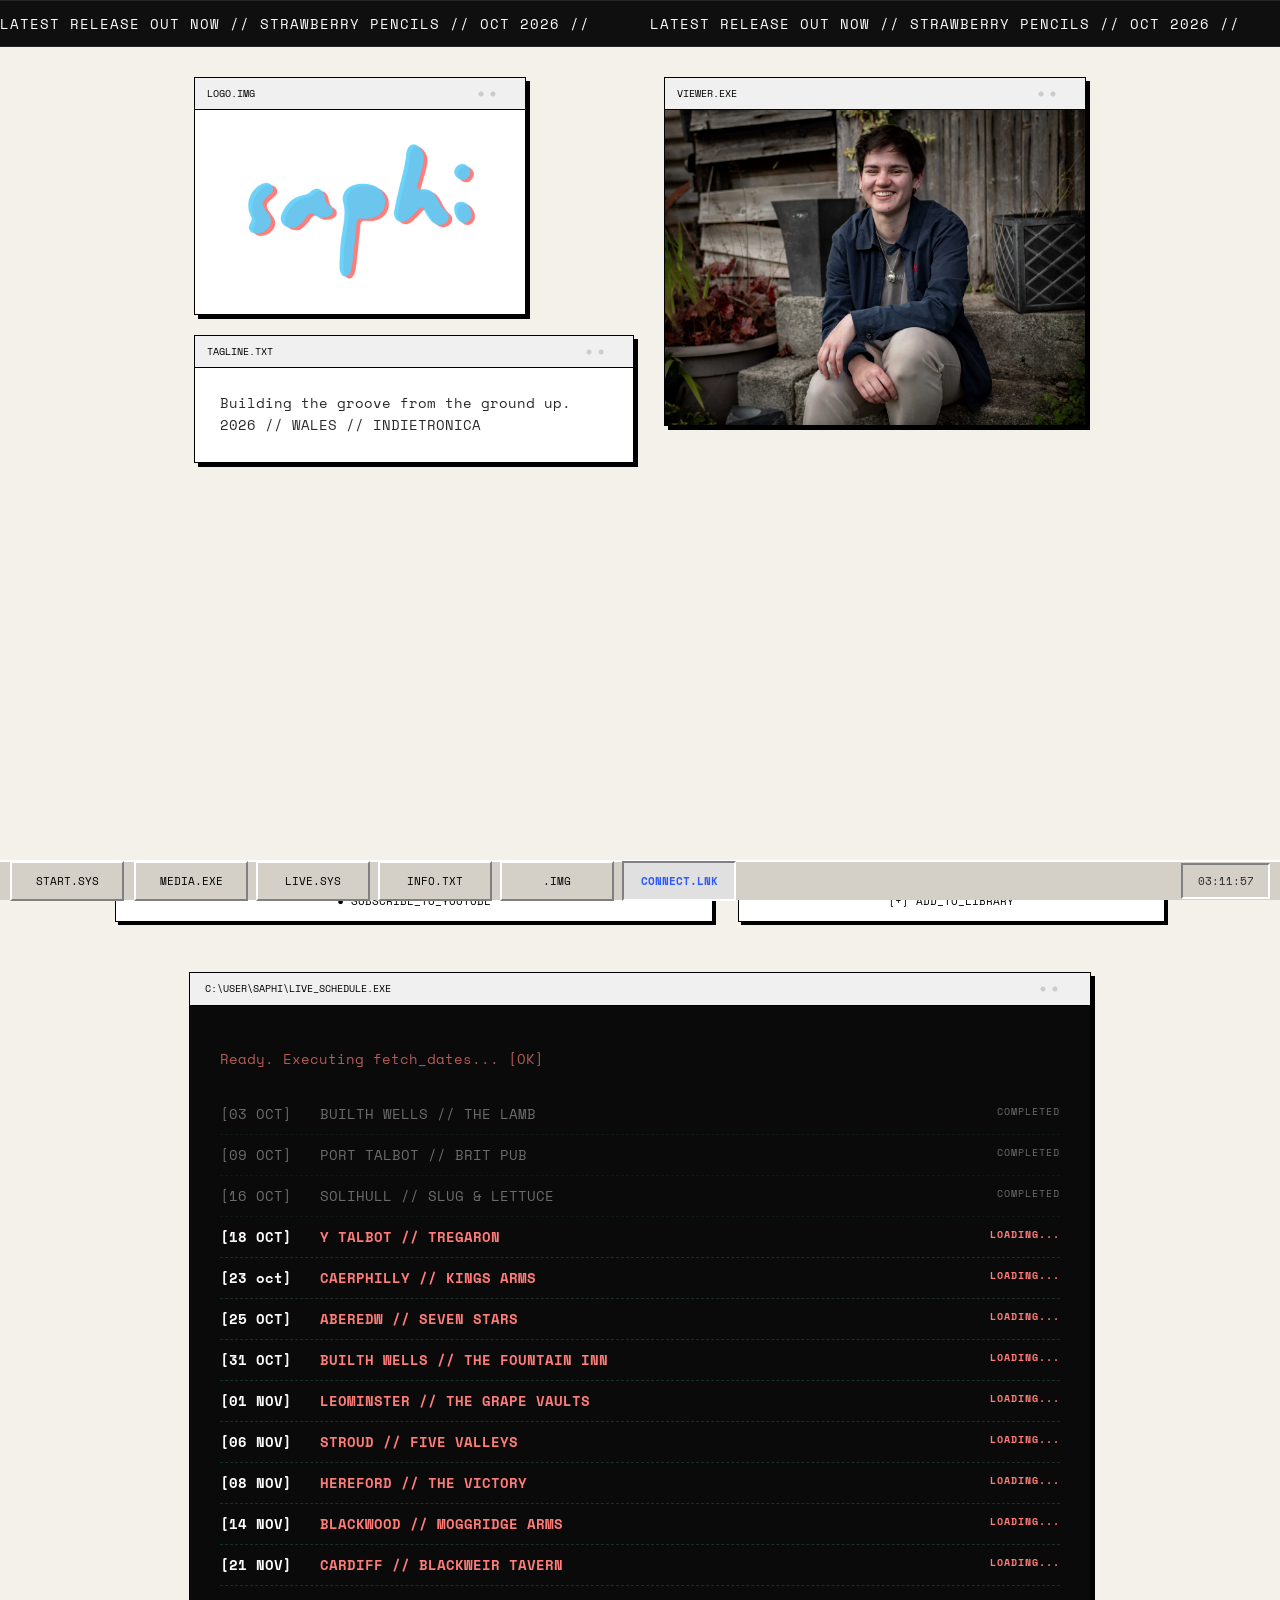
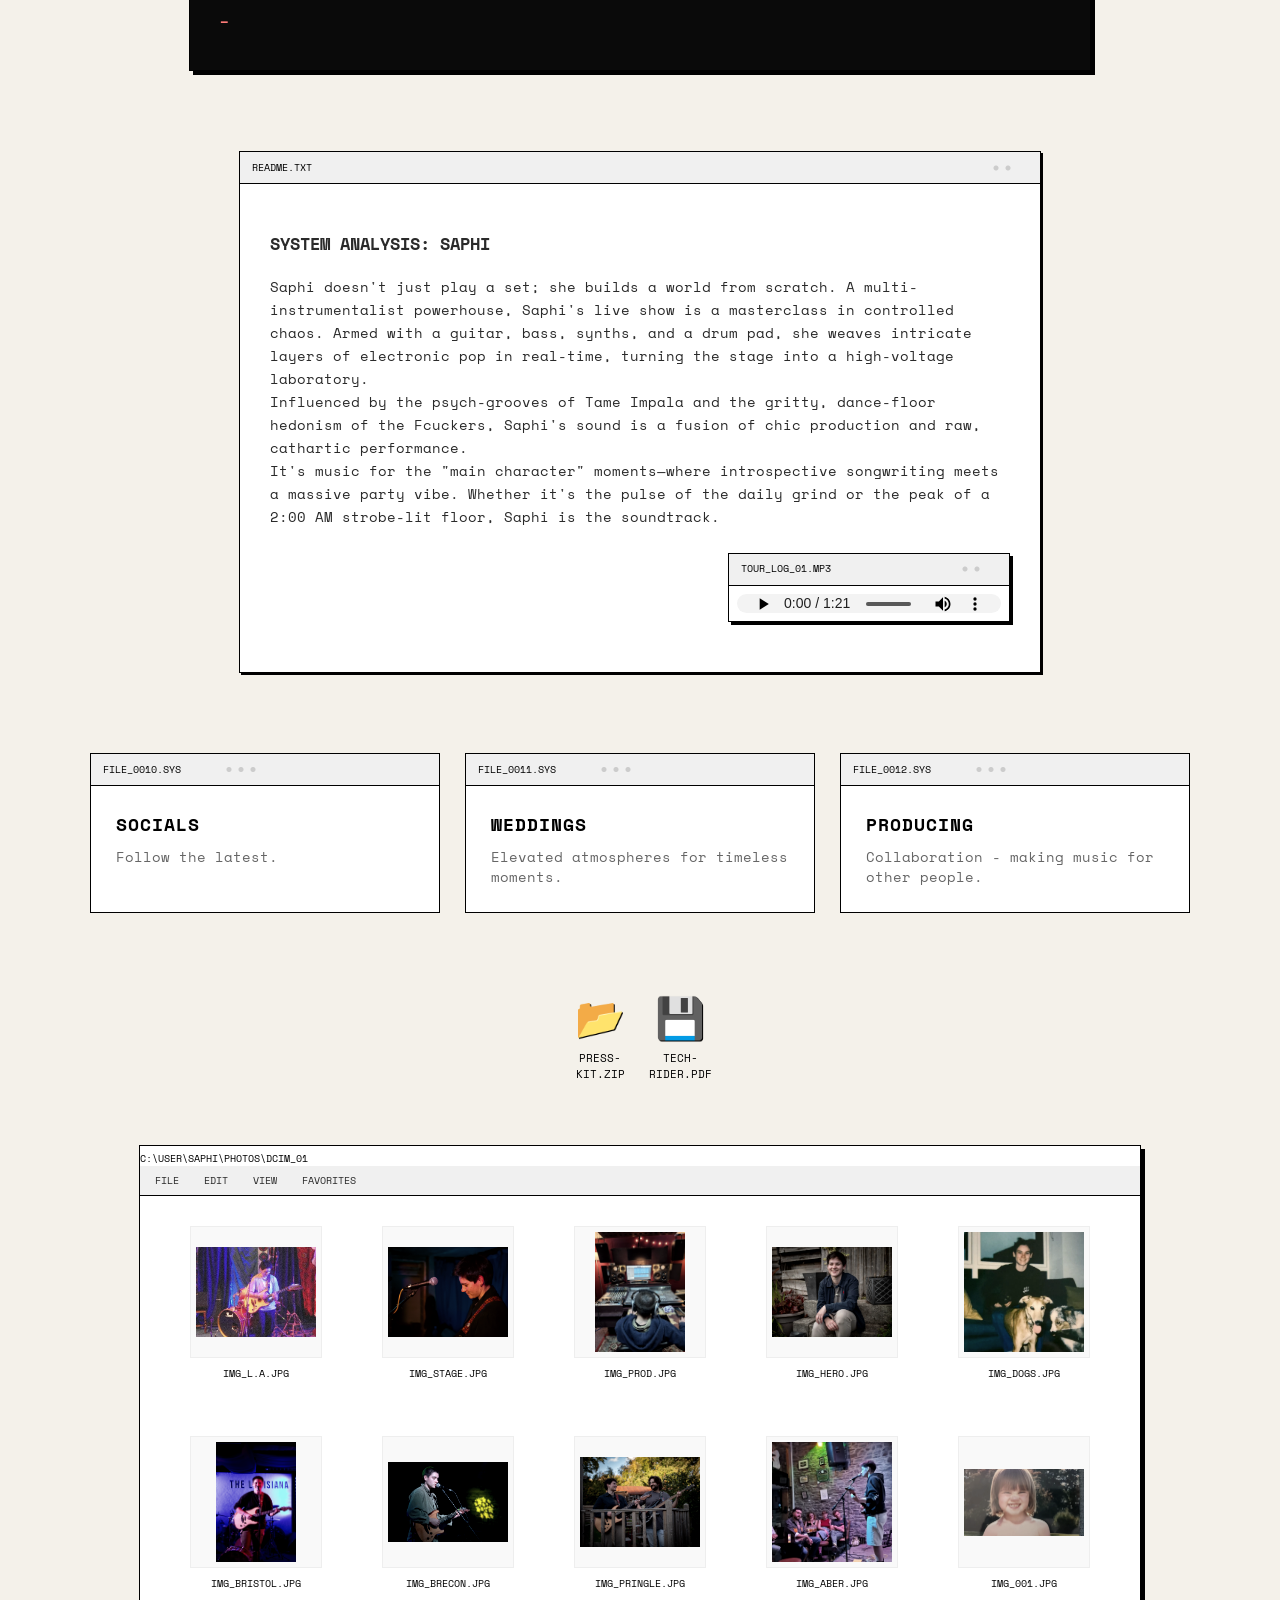
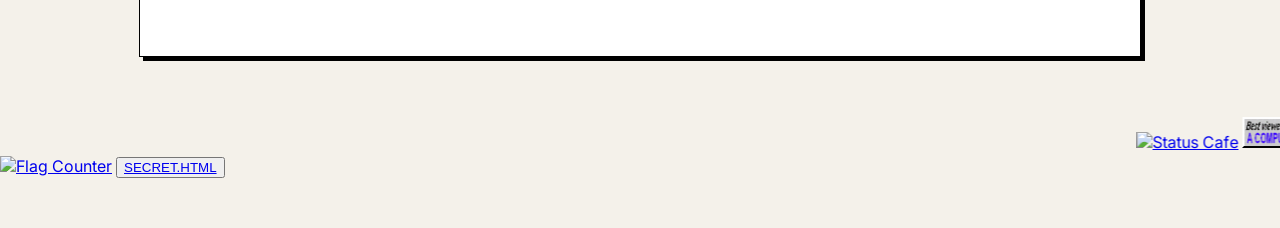
==== commit d0ceee34: "SPOTIFY" ====
--- a/index.html
+++ b/index.html
@@ -69,7 +69,7 @@
     </div>
 
     <div class="spotify-column">
-        <iframe data-testid="embed-iframe" style="border-radius:12px" src="https://open.spotify.com/embed/playlist/6NAuMjJPeT4s63pL6jgCSA?utm_source=generator" 
+        <iframe data-testid="embed-iframe" style="border-radius:12px" src="https://open.spotify.com/embed/playlist/6NAuMjJPeT4s63pL6jgCSA?utm_source=generator&theme=0&si=ddc8012e14644d4c" 
          width="100%" height="352" frameBorder="0" allowfullscreen="" allow="autoplay; clipboard-write; encrypted-media; fullscreen; picture-in-picture" loading="lazy"></iframe>
         <a href="https://open.spotify.com/artist/6xQpm2nmAw1nLGmpAmoLwl?si=LlvGIU2kQ_2QKgTIB2-XlQ" target="_blank" class="native-sub-btn">
             [+] ADD_TO_LIBRARY
